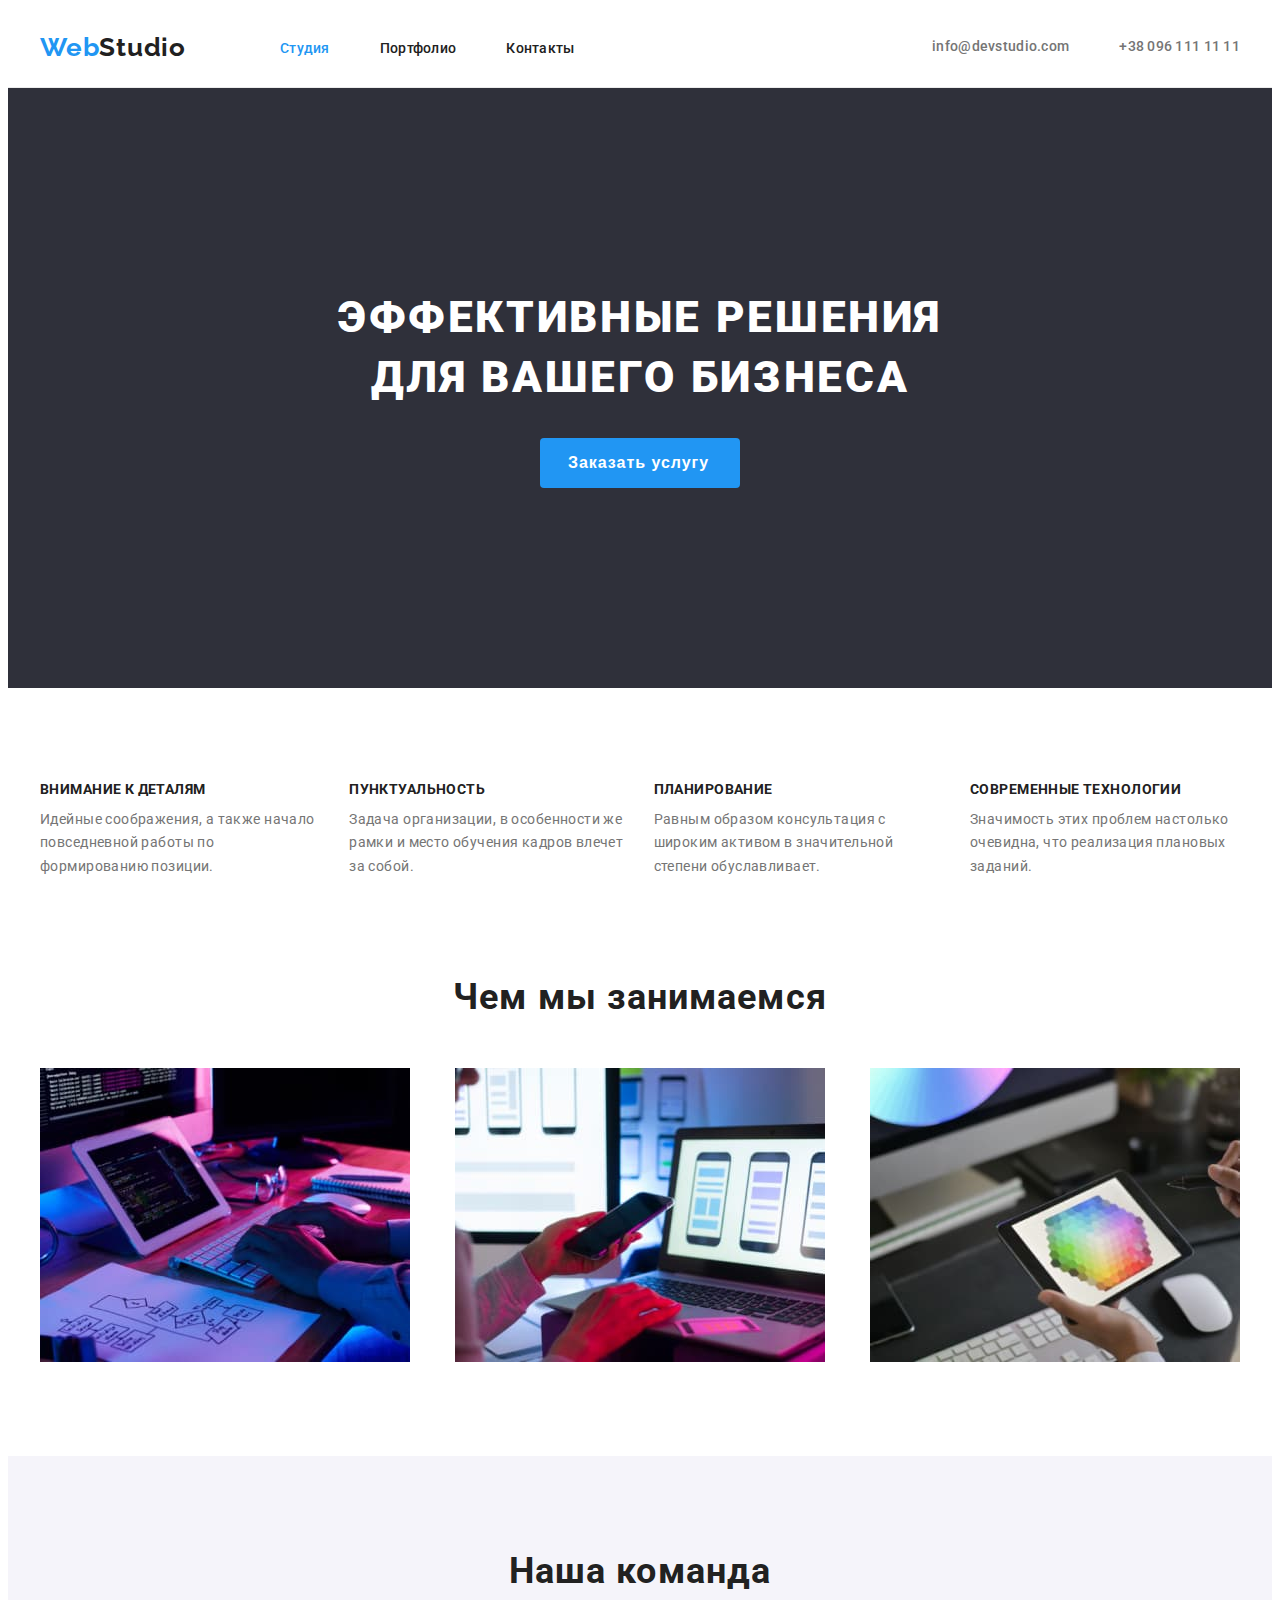
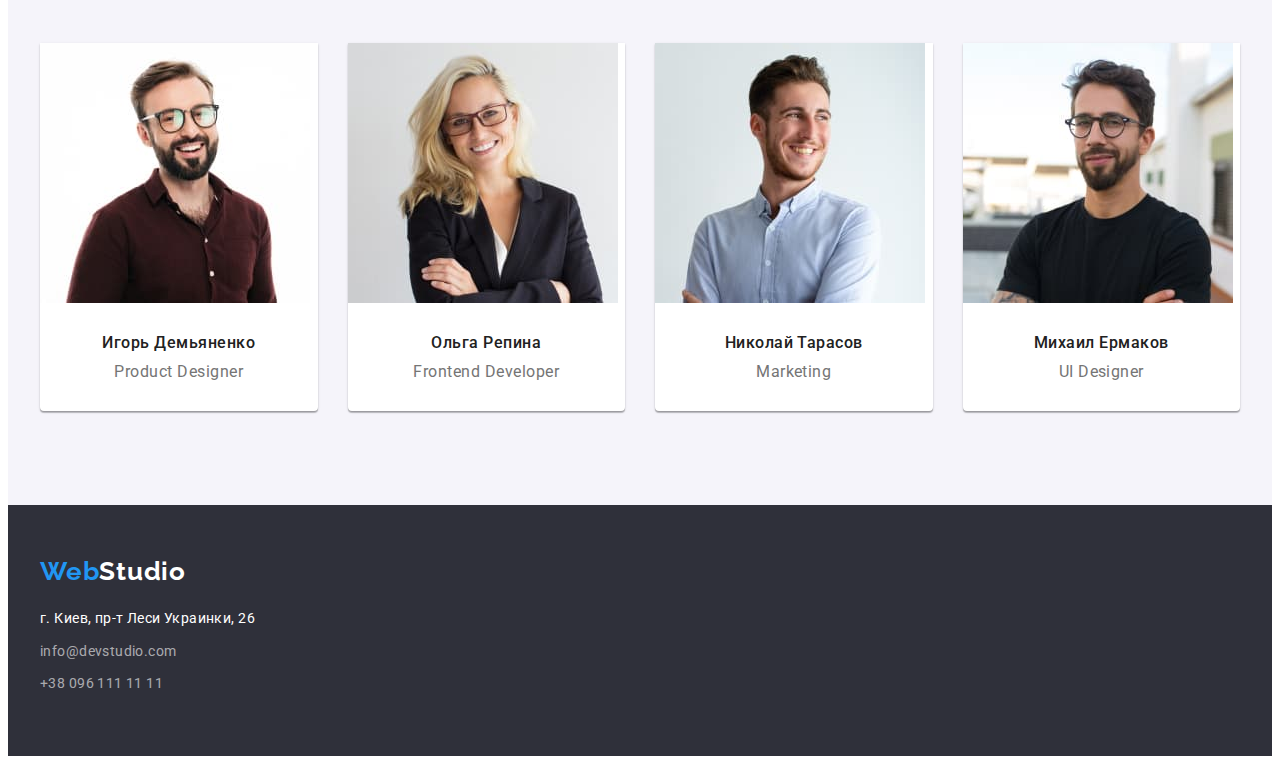
==== index.html @ 8bacdfe0 "Начало ДЗ-4" ====
<!DOCTYPE html>
<html lang="ru">

<head>

    <meta charset="UTF-8">
    <meta http-equiv="X-UA-Compatible" content="IE=edge">
    <meta name="viewport" content="width=device-width, initial-scale=1.0">
    <title>Document</title>
    <link rel="preconnect" href="https://fonts.googleapis.com">
    <link rel="preconnect" href="https://fonts.gstatic.com" crossorigin>
    <link href="https://fonts.googleapis.com/css2?family=Raleway:wght@700&family=Roboto:wght@400;500;700;900&display=swap"
        rel="stylesheet">
        <link rel="stylesheet" href="https://cdnjs.cloudflare.com/ajax/libs/modern-normalize/1.1.0/modern-normalize.min.css"
            integrity="sha512-wpPYUAdjBVSE4KJnH1VR1HeZfpl1ub8YT/NKx4PuQ5NmX2tKuGu6U/JRp5y+Y8XG2tV+wKQpNHVUX03MfMFn9Q=="
            crossorigin="anonymous" referrerpolicy="no-referrer" />
    <link rel="stylesheet" href="./css/styles.css">
</head>

               <!--========= Start Navigation =========-->

<body class="page-main">
    <header class="header">

        <div class="container header-container">

        
        <nav class="header-nav">
            <a class="logo-link link" href="" lang="en"><span class="logo-link-web">Web</span>Studio</a>
            <ul class="nav-list list">
                <li class="nav-list-item">
                    <a class="nav-list-link link current" href="">Студия</a>
                </li>

                <li class="nav-list-item">
                    <a class="nav-list-link link" href="./portfolio.html">Портфолио</a>
                </li>

                <li class="nav-list-item">
                    <a class="nav-list-link link" href="">Контакты</a>
                </li>
            </ul>
        </nav>
        
        <a class="contact-mail link" href="mailto:info@devstudio.com" lang="en">info@devstudio.com</a>
        <a class="contact-phone link" href="tel:+380961111111">+38 096 111 11 11</a>
        
        </div>
        
    </header>
    
    

                <!--========= End Navigation =========-->

                   <!--========= Start Hero =========-->


        <section class="hero section">
            <div class="container hero-container">
            <h1 class="hero-title">Эффективные решения <br> для вашего бизнеса</h1>
            <button class="service-btn" type="button">Заказать услугу</button>
            </div>
        </section>

                    <!--========= End Hero =========-->

                <!--========= Start Activity =========-->

        <section class="activity section">

            <div class="container activity-container">

            <ul class="activity-list list">

                <li class="activity-list-item">
                    <h3 class="activity-title">Внимание к деталям</h3>
                    <p class="activity-text">Идейные соображения, а также начало повседневной работы по формированию позиции.</p>
                </li>

                <li class="activity-list-item">
                    <h3 class="activity-title">Пунктуальность</h3>
                    <p class="activity-text">Задача организации, в особенности же рамки и место обучения кадров влечет за собой.</p>
                </li>

                <li class="activity-list-item">
                    <h3 class="activity-title">Планирование</h3>
                    <p class="activity-text">Равным образом консультация с широким активом в значительной степени обуславливает.</p>
                </li>

                <li class="activity-list-item">
                    <h3 class="activity-title">Современные технологии</h3>
                    <p class="activity-text">Значимость этих проблем настолько очевидна, что реализация плановых заданий.</p>
                </li>

            </ul>
            </div>
        </section>

        <section class="activity-photo">

            <div class="container activity-photo-container">

            <h2 class="activity-photo-title">Чем мы занимаемся</h2>

            <ul class="activity-photo-list list">
                <li class="activity-photo-list-item">
                    <img src="./images/about-img-1.jpg" alt="программист работает над кодом" width="370" height="294">
                </li>

                <li class="activity-photo-list-item">
                    <img src="./images/about-image-2.jpg" alt="дизайнер работает над мобильным приложением" width="370"
                        height="294">
                </li>

                <li class="activity-photo-list-item">
                    <img src="./images/about-img-3.jpg" alt="дизайнер работает с графическим планшетом" width="370"
                        height="294">
                </li>
            </ul>
            </div>
        </section>

                   <!--========= End Activity =========-->

                    <!--========= Start Team =========-->

        <section class="team section">

            <div class="container team-container">
                <h2 class="team-title">Наша команда</h2>
                <ul class="team-list list">
                    <li class="team-list-item">

                        <article class="card">
                            <div class="card-thumb">
                        <img class="team-image" src="./images/team-1.jpg" alt="Член команды" 
                        width="270" height="260">
                            </div>

                            <div class="team-content">
                        <h3 class="team-subtitle">Игорь Демьяненко</h3>
                        <p class="team-text" lang="en">Product Designer</p>
                            </div>
                        </article>
                        
                    </li>
                    <li class="team-list-item">
                        <article class="card">
                            <div class="card-thumb">
                        <img class="team-image" src="./images/team-2.jpg" alt="Член команды"
                         width="270" height="260">
                            </div>
                        
                            <div class="team-content">          
                        <h3 class="team-subtitle">Ольга Репина</h3>
                        <p class="team-text" lang="en">Frontend Developer</p>
                            </div>
                        </article>
                    </li>

                   
                    <li class="team-list-item">
                        <article class="card">
                            <div class="card-thumb">
                        <img class="team-image" src="./images/team-3.jpg" alt="Член команды" 
                        width="270" height="260">
                            </div>

                            <div class="team-content">
                        <h3 class="team-subtitle">Николай Тарасов</h3>
                        <p class="team-text" lang="en">Marketing</p>
                            </div>
                        </article>
                    </li>
                    
                    <li class="team-list-item">
                        <article class="card">
                            <div class="card-thumb">
                        <img class="team-image" src="./images/team-4.jpg" alt="Член команды"
                         width="270" height="260">
                            </div>

                            <div class="team-content">
                        <h3 class="team-subtitle">Михаил Ермаков</h3>
                        <p class="team-text" lang="en">UI Designer</p>
                            </div>
                        </article>
                
                    </li>
                </ul>
                </div>
        </section>

    </main>

                    <!--========= End Team =========-->

                 <!--========= Start Footer =========-->

    <footer class="footer">

        <div class="container">

        <div class="footer-link">
            <a class="logo-link footer-logo link" href="./index.html" lang="en"><span class="logo-link-web">Web</span>Studio</a>
        </div>
        <address class="adress">
            <ul class="footer-list list">
                <li class="footer-list-item">
                
                    <a class="footer-list-link-adress link" href="https://goo.gl/maps/fUv8LRUKZesWuPY2A" target="_blank" rel="noopener noreferrer"> г. Киев,
                        пр-т Леси Украинки, 26</a>
                </li>
                <li class="footer-list-item">
                    <a class="footer-list-link link" href="mailto:info@devstudio.com" lang="en">info@devstudio.com</a>
                </li>
                <li class="footer-list-item">
                    <a class="footer-list-link link" href="tel:+380961111111">+38 096 111 11 11</a>
                </li>
            </ul>

            
        </address>
        </div>
    </footer>

                <!--========= End Footer =========-->

</body>

</html>
---- css/styles.css ----
/* Цвет основного текста #212121 */
/* Цвет вторичного текста #757575 */
/* Белый #FFFFFF */
/* Цвет акцента #2196F3 */
/* Доп цвет кнопки #188CE8 */
/* Цвет контактов в футере rgba(255, 255, 255, 0,6) */

/* Фон верхней линии #FFFFFF */
/* Фон шапки и футера #2F303A */
/* Основной фон #FFFFFF */
/* Вторичный фон светлый #F5F4FA */

:root {
  --card-set-gap: 30px;
  --primary-text-color: #212121;
  --secondary-text-color: #757575;
  --accent-text-color: #2196f3;
  --primary-white-color: #ffffff;
  --primary-bg-color: #ffffff;
  --secondary-bg-color: #f5f4fa;
  --dark-bg-color: #2f303a;
  --primary-font-family: "Roboto", sans-serif;
}

body {
  background-color: var(--primary-white-color);
  color: var(--primary-text-color);
  font-family: var(--primary-font-family);
}
h1,
h2,
h3,
p {
  margin-top: 0;
  margin-bottom: 0;
}

ul,
ol {
  margin-top: 0;
  margin-bottom: 0;
  padding-left: 0;
}

img {
  display: block;
  max-width: 100%;
  height: auto;
}

/* address { 
  font-style: normal;
}*/

.list {
  list-style: none;
}

.link {
  text-decoration: none;
}

.container {
  width: 1200px;
  padding-left: 15px;
  padding-right: 15px;
  margin-left: auto;
  margin-right: auto;
}

.section {
  padding-top: 94px;
  padding-bottom: 94px;
  /* outline: 2px solid red; */
}

/* ========= Start Components========= */
.contact-mail,
.contact-phone {
  font-weight: 500;
  font-size: 14px;
  line-height: 1.14;
  letter-spacing: 0.02em;
  color: var(--secondary-text-color);
}

/* ========= End Components ========= */

/* ========= Start Navigation ========= */

.header {
  padding-top: 24px;
  padding-bottom: 24px;
  border-bottom: 1px solid #ececec;
}
.header-container {
  display: flex;
  align-items: center;
  justify-content: space-between;
}

.header-nav {
  display: flex;
  align-items: center;
}

.nav-list {
  display: flex;
  align-items: center;
}

.logo-link-web {
  color: var(--accent-text-color);
}

.logo-link {
  margin-right: 94px;

  font-family: Raleway, sans-serif;
  font-weight: 700;
  font-size: 26px;
  line-height: 1.19;
  letter-spacing: 0.03em;
  color: var(--primary-text-color);
}

.nav-list-item:not(:last-child) {
  margin-right: 50px;
}

.nav-list-link {
  color: inherit;
  font-weight: 500;
  font-size: 14px;
  line-height: 1.14;
  letter-spacing: 0.02em;
  cursor: pointer;
}

.nav-list-link:hover,
.nav-list-link:focus {
  color: var(--accent-text-color);
}

.current {
  color: var(--accent-text-color);
}

.contact-mail:hover,
.contact-mail:focus {
  color: var(--accent-text-color);
}

.contact-phone:hover,
.contact-phone:focus {
  color: var(--accent-text-color);
}

.contact-mail {
  margin-left: auto;
  margin-right: 50px;
}

/* ========= End Navigation ========= */

/* ========= Start Hero ========= */

.hero {
  padding-top: 200px;
  padding-bottom: 200px;
}

.service-btn {
  /* display: block; */
  margin: auto;
  margin-top: 30px;
  padding: 10px 28px;

  background-color: var(--accent-text-color);
  color: var(--primary-white-color);

  min-width: 200px;
  height: 50px;
  border: none;
  border-radius: 4px;

  font-weight: 700;
  font-size: 16px;
  line-height: 1.87;

  display: flex;
  align-items: center;
  text-align: center;
  letter-spacing: 0.06em;
}

.service-btn:hover,
.service-btn:focus {
  background-color: #188ce8;
}

.hero {
  background: var(--dark-bg-color);
}

.hero-title {
  color: var(--primary-white-color);
  font-weight: 900;
  font-size: 44px;
  line-height: 1.36;
  text-align: center;
  letter-spacing: 0.06em;
  text-transform: uppercase;
}

/* ========= End Hero ========= */

/* ========= Start Activity ========= */

.activity-list {
  display: flex;
}

.activity-list-item {
  flex-basis: calc(100%-120px) / 4;
}

.activity-list-item:not(:last-child) {
  margin-right: 30px;
}

.activity-title {
  margin-bottom: 10px;
  font-weight: 700;
  font-size: 14px;
  line-height: 1.14;
  letter-spacing: 0.03em;
  text-transform: uppercase;
  color: var(--primary-text-color);
}

.activity-text {
  min-width: 270px;
  margin-bottom: 3px;
  font-weight: 400;
  font-size: 14px;
  line-height: 1.71;
  letter-spacing: 0.03em;
  color: var(--secondary-text-color);
}

.activity-photo {
  padding-bottom: 94px;
}

.activity-photo-title,
.team-title {
  margin-bottom: 50px;
  font-weight: 700;
  font-size: 36px;
  line-height: 1.17;
  text-align: center;
  letter-spacing: 0.03em;
  color: var(--primary-text-color);
}

.activity-photo-list {
  display: flex;
  justify-content: space-between;
}

.activity-photo-list-item {
  flex-basis: calc(100%-90px) / 3;
}

/* ========= End Activity ========= */

/* ========= Start Team ========= */

.team {
  background-color: var(--secondary-bg-color);
}

.team-list {
  display: flex;
  flex-wrap: wrap;
  margin-left: calc(-1 * var(--card-set-gap));
  margin-top: calc(-1 * var(--card-set-gap));
}

.team-subtitle {
  text-align: center;
}
.team-text {
  text-align: center;
}

.team-list-item {
  flex-basis: calc(100% / 4 - var(--card-set-gap));
  margin-left: var(--card-set-gap);
  margin-top: var(--card-set-gap);
  background: #ffffff;
  /* material shadow v1 */

  box-shadow: 0px 1px 3px rgba(0, 0, 0, 0.12), 0px 1px 1px rgba(0, 0, 0, 0.14),
    0px 2px 1px rgba(0, 0, 0, 0.2);
  border-radius: 0px 0px 4px 4px;
}

.team-content {
  padding-top: 30px;
  padding-bottom: 30px;
}

.team-subtitle {
  margin-bottom: 10px;
  font-weight: 500;
  font-size: 16px;
  line-height: 1.19;
  letter-spacing: 0.03em;
  color: var(--primary-text-color);
}

.team-text {
  font-weight: 400;
  font-size: 16px;
  line-height: 1.19;
  letter-spacing: 0.03em;
  color: var(--secondary-text-color);
}

/* ========= End Team ========= */

/* ========= Start Footer ========= */

.footer {
  padding-top: 51px;
  padding-bottom: 51px;
  background: var(--dark-bg-color);
}
.footer .logo-link {
  color: var(--primary-white-color);
}

.footer-link {
  margin-bottom: 20px;
}
.footer-logo {
  margin-right: 0;
}

.footer-list-item {
  margin-bottom: 9px;
}
.footer-list-link-adress {
  font-style: normal;
  font-weight: 400;
  font-size: 14px;
  line-height: 1.71;
  letter-spacing: 0.03em;
  color: var(--primary-white-color);
}
.footer-list-link-adress:hover,
.footer-list-link-adress:focus {
  color: #2196f3;
}
.footer-list-link {
  font-style: normal;
  font-weight: 400;
  font-size: 14px;
  line-height: 1.71;
  letter-spacing: 0.03em;
  color: rgba(255, 255, 255, 0.6);
}
.footer-list-link:hover,
.footer-list-link:focus {
  color: var(--accent-text-color);
}

/* ========= End Footer ========= */

/* ========= Start Portfolio ========= */

.btn-list {
  display: flex;
  justify-content: center;
  margin-bottom: 48px;
}

.btn-list-item:not(:last-child) {
  margin-right: 8px;
}

.btn {
  height: 38px;
  border-radius: 4px;
  border: none;
  padding: 6px 22px;

  color: var(--primary-text-color);
  background-color: var(--secondary-bg-color);
  font-family: inherit;
  font-weight: 500;
  font-size: 16px;
  line-height: 1.62;
  text-align: center;
  letter-spacing: 0.03em;

  cursor: pointer;
}

.portfolio-list {
  display: flex;
  flex-wrap: wrap;
  margin-left: calc(-1 * var(--card-set-gap));
  margin-top: calc(-1 * var(--card-set-gap));
}

.portfolio-list-item {
  flex-basis: calc(100% / 3 - var(--card-set-gap));
  margin-left: var(--card-set-gap);
  margin-top: var(--card-set-gap);
}

.card-content {
  padding: 20px 24px;
  border-left: 1px solid #eeeeee;
  border-right: 1px solid #eeeeee;
  border-bottom: 1px solid #eeeeee;
}

.portfolio-list-title {
  margin-bottom: 4px;
  font-weight: 700;
  font-size: 18px;
  line-height: 2;
  letter-spacing: 0.06em;
  color: var(--primary-text-color);
}
.portfolio-list-text {
  font-weight: 400;
  font-size: 16px;
  line-height: 1.87;
  letter-spacing: 0.03em;
  color: var(--secondary-text-color);
}
.btn:hover,
.btn:focus {
  color: var(--primary-white-color);
  background-color: var(--accent-text-color);
}

/* ========= End Portfolio ========= */
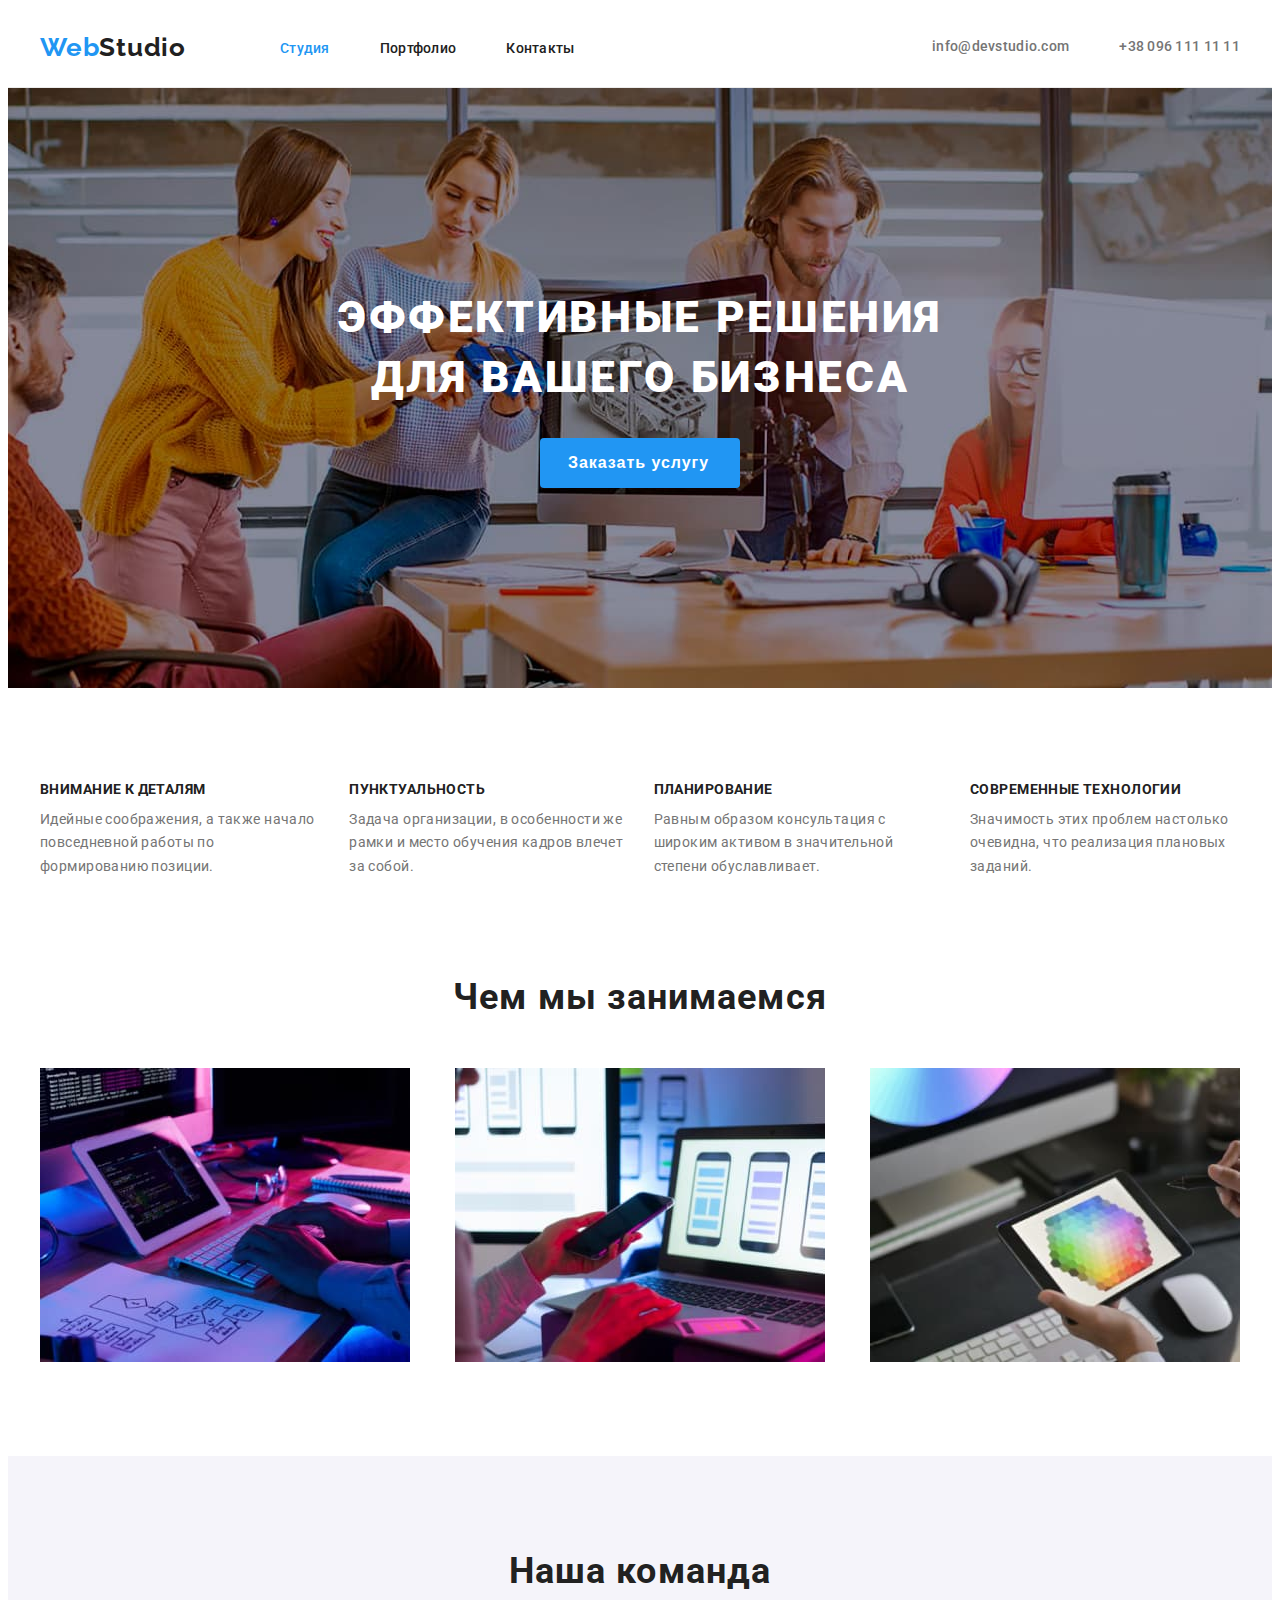
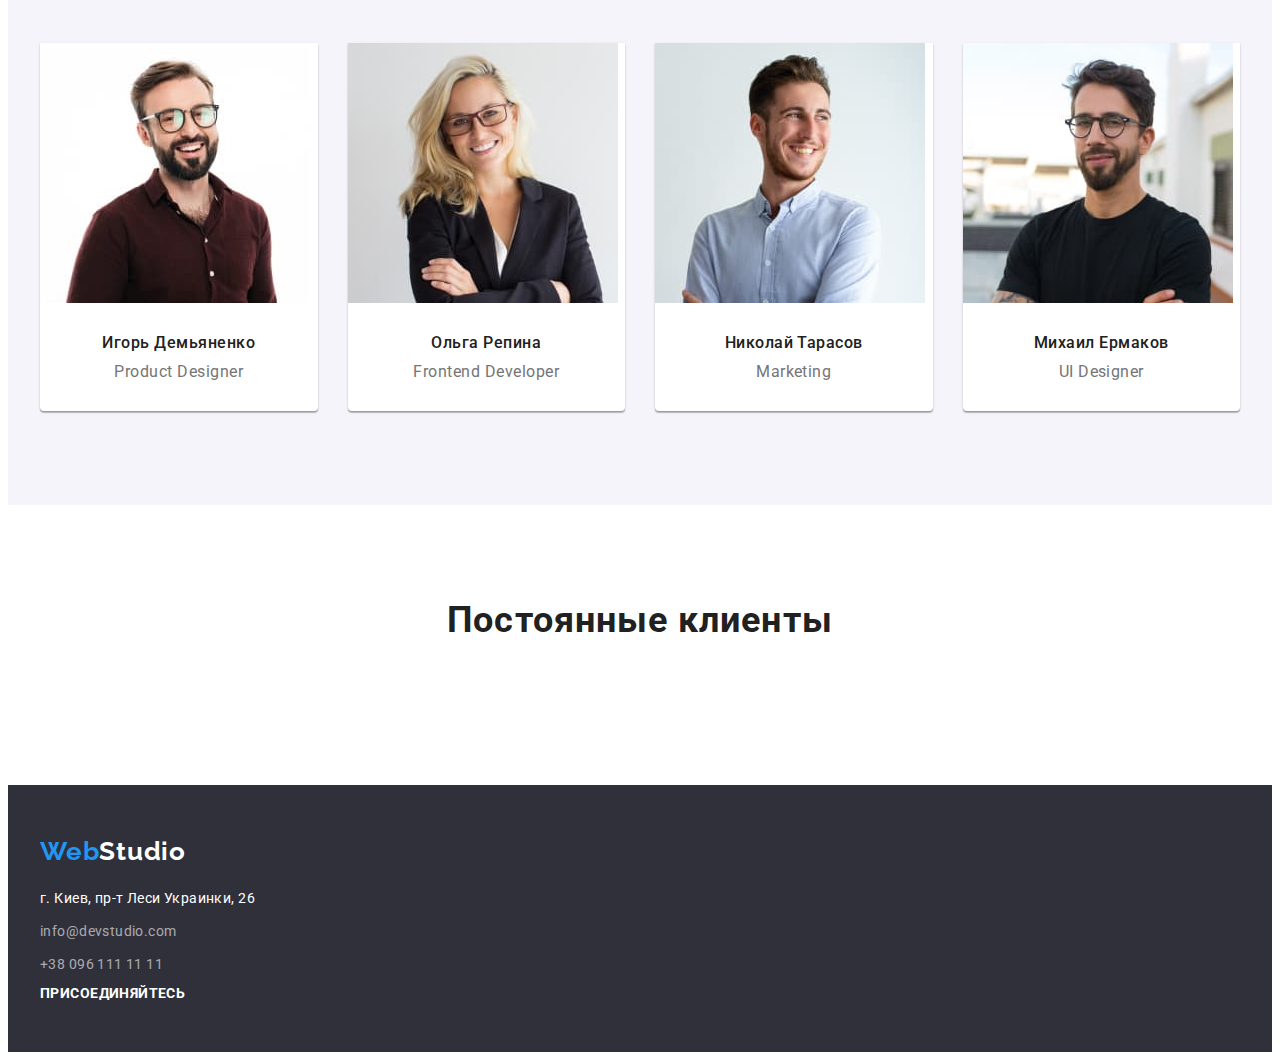
==== commit 496681eb: "start ДЗ4" ====
--- a/index.html
+++ b/index.html
@@ -196,11 +196,34 @@
 
                     <!--========= End Team =========-->
 
+                <!--========= Start Clients =========-->
+
+         <section class="clients section">
+             <div class="container clients-container">
+                 <h2 class="clients-title">Постоянные клиенты</h2>
+                 <ul class="clients-list list">
+                     <li></li>
+                     <li></li>
+                     <li></li>
+                     <li></li>
+                     <li></li>
+                     <li></li>
+                 </ul>
+
+             </div>
+
+
+         </section>   
+
+                 <!--========= End Clients =========-->
+
                  <!--========= Start Footer =========-->
 
     <footer class="footer">
 
         <div class="container">
+
+            
 
         <div class="footer-link">
             <a class="logo-link footer-logo link" href="./index.html" lang="en"><span class="logo-link-web">Web</span>Studio</a>
@@ -222,6 +245,29 @@
 
             
         </address>
+
+            <div class="social-container">
+                <h3 class="social-title">Присоединяйтесь</h3>
+                <ul class="social-list list">
+
+                    <li class="social-list-item">
+                        <a href="" class="social-list-item-link social-list-item-link-instagram"></a>
+                    </li>
+
+                    <li class="social-list-item">
+                        <a href="" class="social-list-item-link social-list-item-link-twitter"></a>
+                    </li>
+
+                    <li class="social-list-item">
+                        <a href="" class="social-list-item-link social-list-item-link-facebook"></a>
+                    </li>
+
+                    <li class="social-list-item">
+                        <a href="" class="social-list-item-link social-list-item-link-linkedin"></a>
+                    </li>
+                    
+                </ul>
+            </div>
         </div>
     </footer>
 
--- a/css/styles.css
+++ b/css/styles.css
@@ -168,6 +168,12 @@
 .hero {
   padding-top: 200px;
   padding-bottom: 200px;
+  background: var(--dark-bg-color);
+
+  background-image: url(../images/hero.jpg);
+  background-size: auto auto;
+  background-repeat: no-repeat;
+  background-position: 50% 50%;
 }
 
 .service-btn {
@@ -199,10 +205,6 @@
   background-color: #188ce8;
 }
 
-.hero {
-  background: var(--dark-bg-color);
-}
-
 .hero-title {
   color: var(--primary-white-color);
   font-weight: 900;
@@ -254,7 +256,8 @@
 }
 
 .activity-photo-title,
-.team-title {
+.team-title,
+.clients-title {
   margin-bottom: 50px;
   font-weight: 700;
   font-size: 36px;
@@ -377,6 +380,16 @@
   color: var(--accent-text-color);
 }
 
+.social-title {
+  font-weight: 700;
+  font-size: 14px;
+  line-height: 1.14;
+  letter-spacing: 0.03em;
+  text-transform: uppercase;
+
+  color: var(--primary-white-color);
+}
+
 /* ========= End Footer ========= */
 
 /* ========= Start Portfolio ========= */
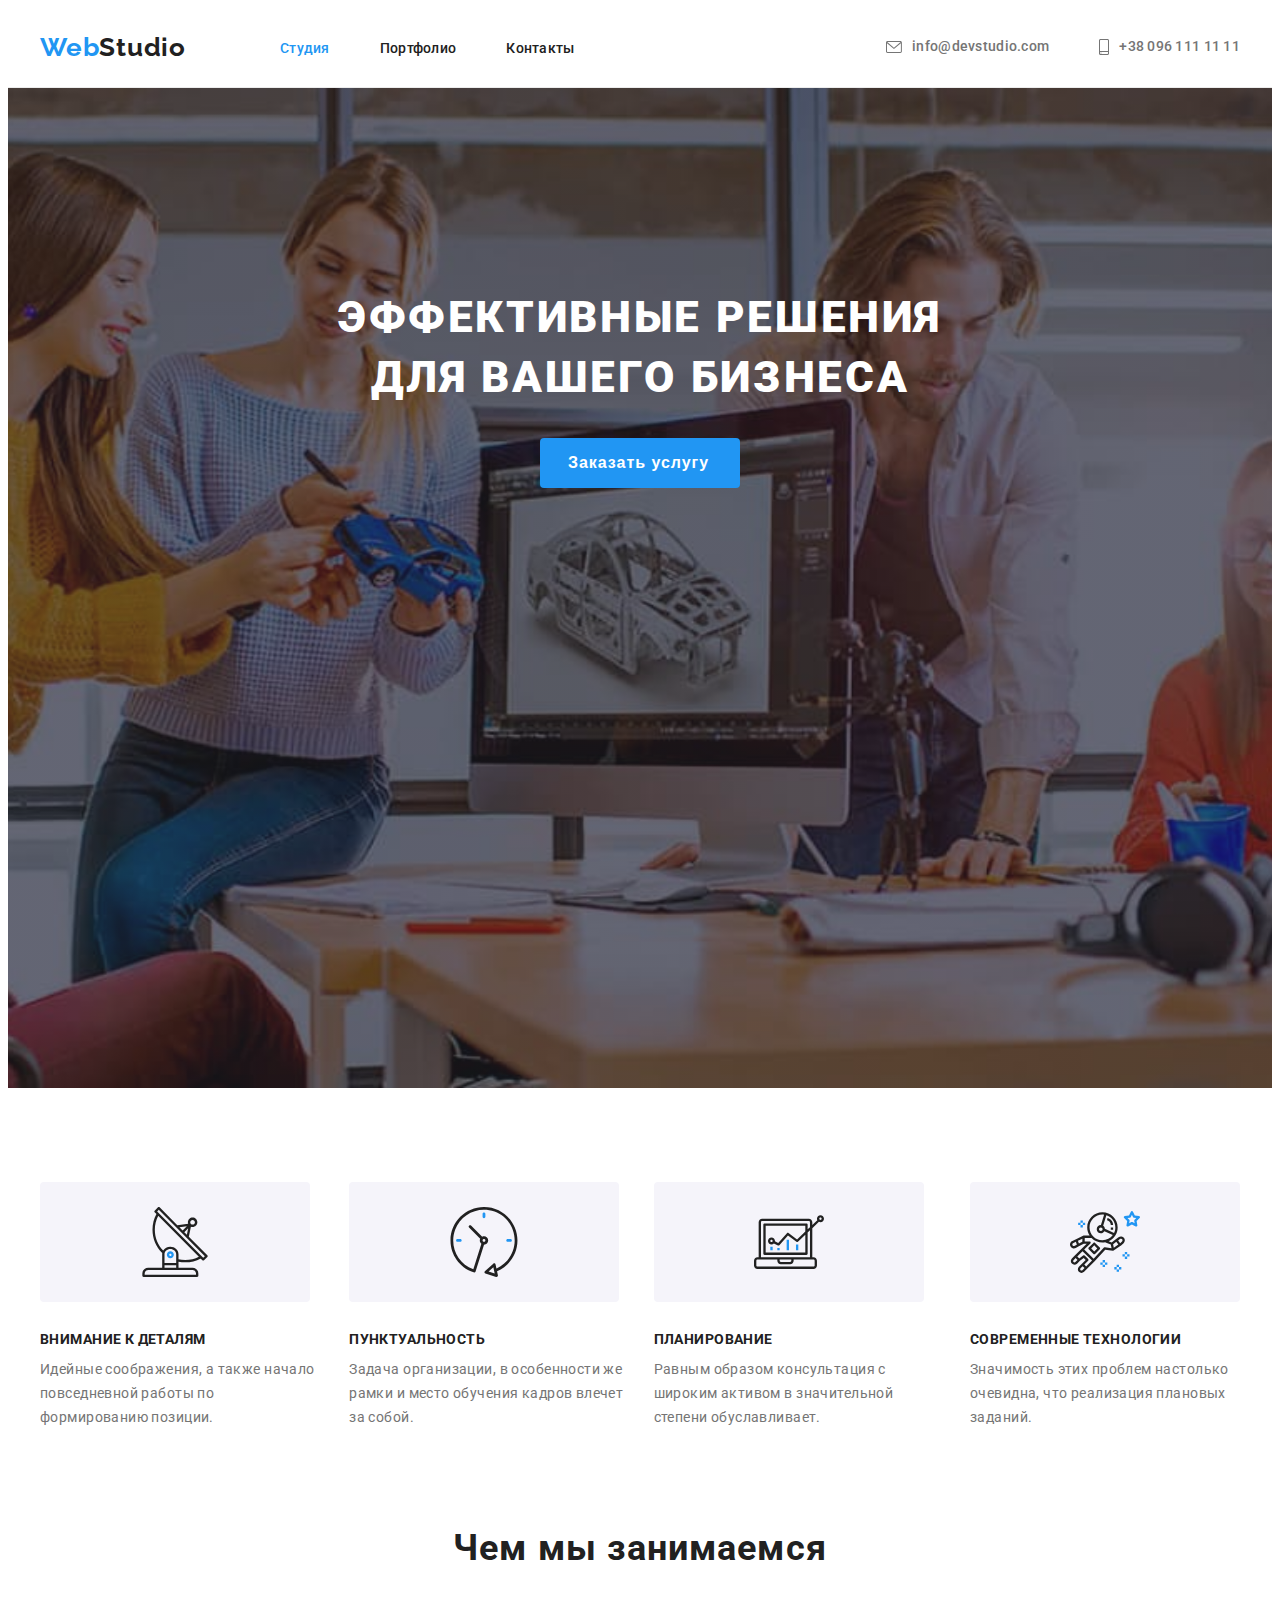
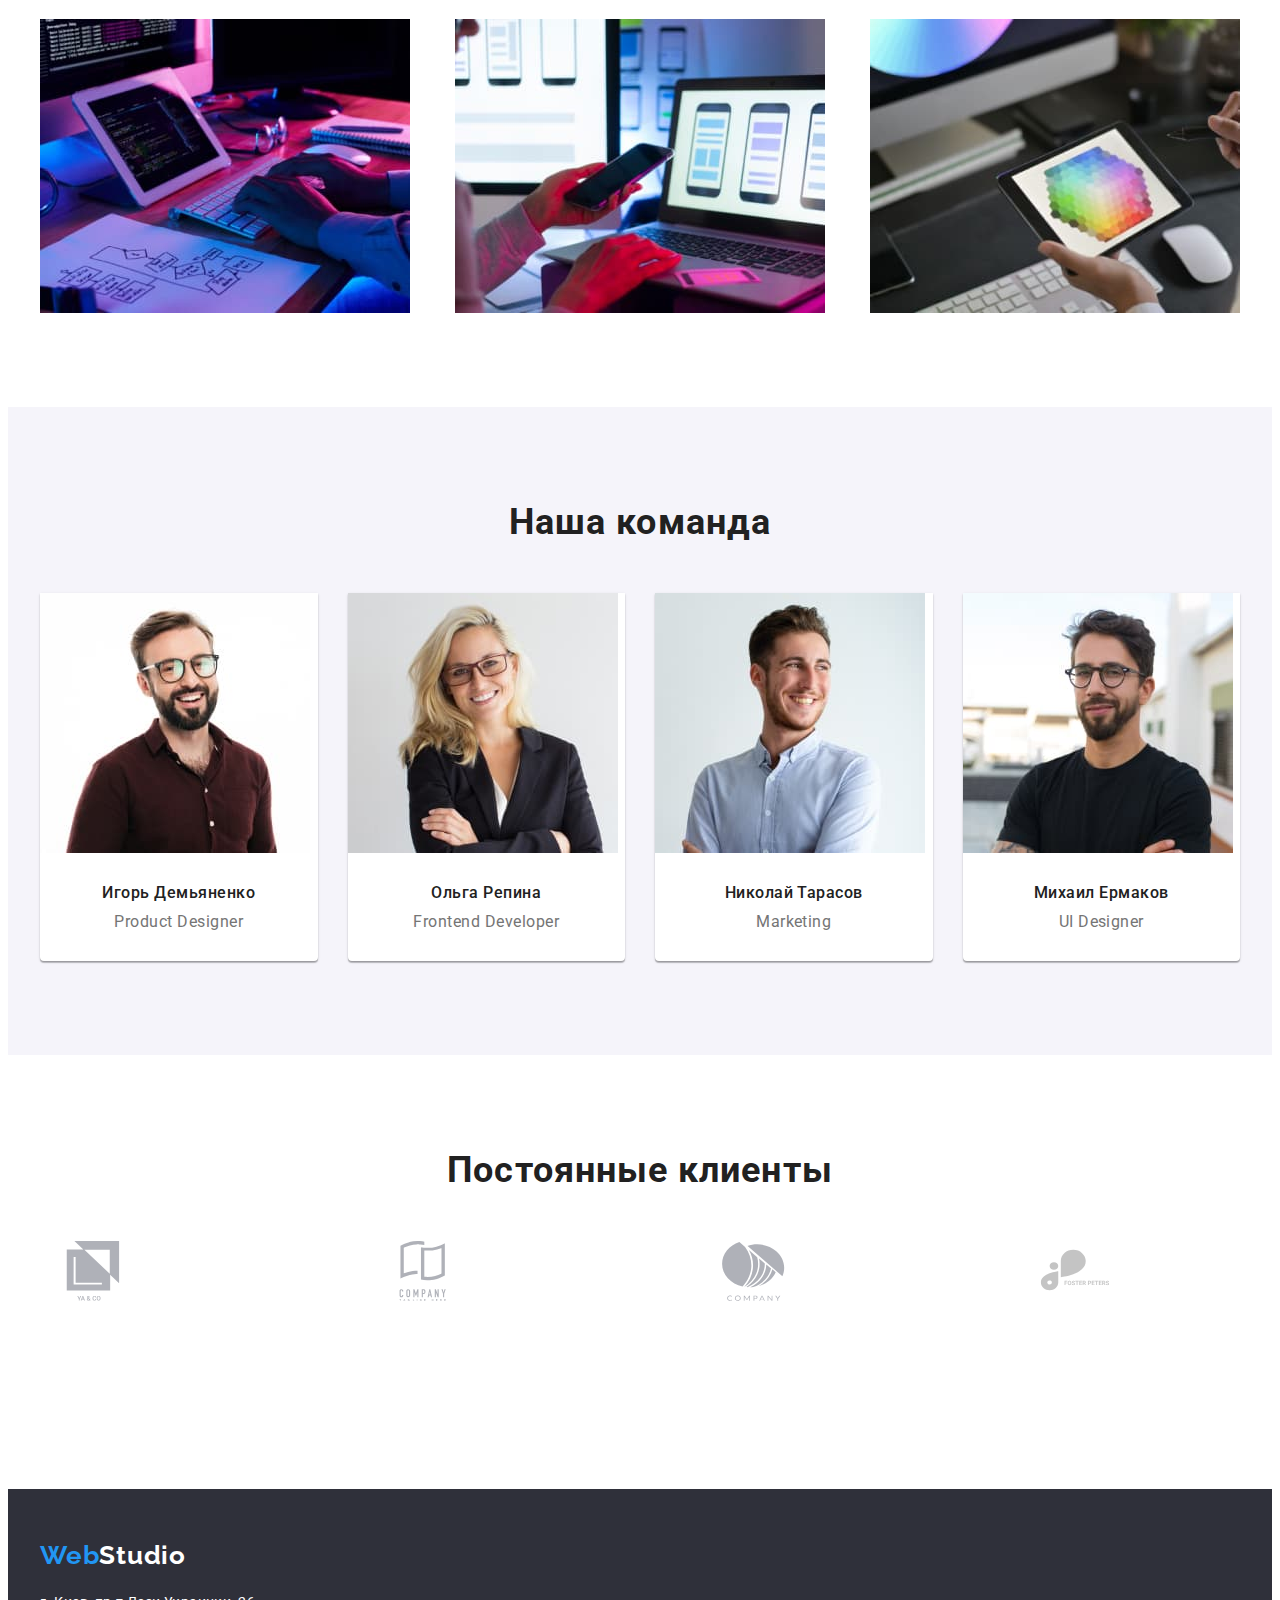
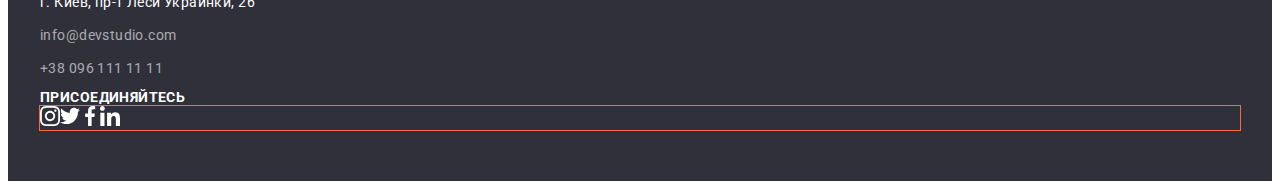
==== commit 6477f074: "Сделано до Activity" ====
--- a/index.html
+++ b/index.html
@@ -42,8 +42,14 @@
             </ul>
         </nav>
         
-        <a class="contact-mail link" href="mailto:info@devstudio.com" lang="en">info@devstudio.com</a>
-        <a class="contact-phone link" href="tel:+380961111111">+38 096 111 11 11</a>
+        <a class="contact-mail link" href="mailto:info@devstudio.com" lang="en">
+            <svg class="contact-mail-icon" width="16px" height="12px">
+                <use href="./images/sprite.svg#icon-envelope"></use>
+            </svg>info@devstudio.com</a>
+        <a class="contact-phone link" href="tel:+380961111111">
+            <svg class="contact-phone-icon" width="10px" height="16px">
+                <use href="./images/sprite.svg#icon-smartphone"></use>
+            </svg>+38 096 111 11 11</a>
         
         </div>
         
@@ -74,21 +80,45 @@
             <ul class="activity-list list">
 
                 <li class="activity-list-item">
+                    <div class="activity-icon">
+                        <svg class="activity-icon-img">
+                            <use href="./images/sprite.svg#icon-antenna"></use>
+                        </svg>
+                    
+                    </div>
                     <h3 class="activity-title">Внимание к деталям</h3>
                     <p class="activity-text">Идейные соображения, а также начало повседневной работы по формированию позиции.</p>
                 </li>
 
                 <li class="activity-list-item">
+                    <div class="activity-icon">
+                        <svg class="activity-icon-img">
+                            <use href="./images/sprite.svg#icon-clock"></use>
+                        </svg>
+                    
+                    </div>
                     <h3 class="activity-title">Пунктуальность</h3>
                     <p class="activity-text">Задача организации, в особенности же рамки и место обучения кадров влечет за собой.</p>
                 </li>
 
                 <li class="activity-list-item">
+                    <div class="activity-icon">
+                        <svg class="activity-icon-img">
+                            <use href="./images/sprite.svg#icon-diagram"></use>
+                        </svg>
+                    
+                    </div>
                     <h3 class="activity-title">Планирование</h3>
                     <p class="activity-text">Равным образом консультация с широким активом в значительной степени обуславливает.</p>
                 </li>
 
                 <li class="activity-list-item">
+                    <div class="activity-icon">
+                        <svg class="activity-icon-img">
+                            <use href="./images/sprite.svg#icon-astronaut"></use>
+                        </svg>
+                    
+                    </div>
                     <h3 class="activity-title">Современные технологии</h3>
                     <p class="activity-text">Значимость этих проблем настолько очевидна, что реализация плановых заданий.</p>
                 </li>
@@ -105,7 +135,8 @@
 
             <ul class="activity-photo-list list">
                 <li class="activity-photo-list-item">
-                    <img src="./images/about-img-1.jpg" alt="программист работает над кодом" width="370" height="294">
+                    <img src="./images/about-img-1.jpg" alt="программист работает над кодом" width="370"
+                     height="294">
                 </li>
 
                 <li class="activity-photo-list-item">
@@ -201,13 +232,55 @@
          <section class="clients section">
              <div class="container clients-container">
                  <h2 class="clients-title">Постоянные клиенты</h2>
+
                  <ul class="clients-list list">
-                     <li></li>
-                     <li></li>
-                     <li></li>
-                     <li></li>
-                     <li></li>
-                     <li></li>
+                     <li class="clients-list-item">
+                         <div class="clients-icon">
+                             <svg class="clients-icon-img">
+                                 <use href="./images/sprite.svg#icon-client1" width="106px" height="60px"></use>
+                             </svg>
+                         </div>
+                     </li>
+
+                     <li class="clients-list-item">
+                        <div class="clients-icon">
+                            <svg class="clients-icon-img">
+                                <use href="./images/sprite.svg#icon-client2" width="106px" height="60px"></use>
+                            </svg>
+                        </div>
+                     </li>
+
+                     <li class="clients-list-item">
+                        <div class="clients-icon">
+                            <svg class="clients-icon-img">
+                                <use href="./images/sprite.svg#icon-client3" width="106px" height="60px"></use>
+                            </svg>
+                        </div>
+                     </li>
+
+                     <li class="clients-list-item">
+                         <div class="clients-icon">
+                             <svg class="clients-icon-img">
+                                 <use href="./images/sprite.svg#icon-client4" width="106px" height="60px"></use>
+                             </svg>
+                         </div>
+                    </li>
+
+                     <li class="clients-list-item">
+                        <div class="clients-icon">
+                            <svg class="clients-icon-img">
+                                <use href="./images/sprite.svg#icon-client5" width="106px" height="60px"></use>
+                            </svg>
+                        </div>
+                     </li>
+
+                     <li class="clients-list-item">
+                        <div class="clients-icon">
+                            <svg class="clients-icon-img">
+                                <use href="./images/sprite.svg#icon-client6" width="106px" height="60px"></use>
+                            </svg>
+                        </div>
+                     </li>
                  </ul>
 
              </div>
@@ -251,19 +324,35 @@
                 <ul class="social-list list">
 
                     <li class="social-list-item">
-                        <a href="" class="social-list-item-link social-list-item-link-instagram"></a>
+                        <a href="" class="social-list-item-link social-list-item-link-instagram">
+                            <svg class="social-list-icon">
+                               <use href="./images/sprite.svg#icon-instagram"></use> 
+                            </svg>
+                        </a>
                     </li>
 
                     <li class="social-list-item">
-                        <a href="" class="social-list-item-link social-list-item-link-twitter"></a>
+                        <a href="" class="social-list-item-link social-list-item-link-twitter">
+                            <svg class="social-list-icon">
+                                <use href="./images/sprite.svg#icon-twitter"></use>
+                            </svg>
+                        </a>
                     </li>
 
                     <li class="social-list-item">
-                        <a href="" class="social-list-item-link social-list-item-link-facebook"></a>
+                        <a href="" class="social-list-item-link social-list-item-link-facebook">
+                            <svg class="social-list-icon">
+                                <use href="./images/sprite.svg#icon-facebook"></use>
+                            </svg>
+                        </a>
                     </li>
 
                     <li class="social-list-item">
-                        <a href="" class="social-list-item-link social-list-item-link-linkedin"></a>
+                        <a href="" class="social-list-item-link social-list-item-link-linkedin">
+                            <svg class="social-list-icon">
+                                <use href="./images/sprite.svg#icon-linkedin"></use>
+                            </svg>
+                        </a>
                     </li>
                     
                 </ul>
--- a/css/styles.css
+++ b/css/styles.css
@@ -48,10 +48,6 @@
   height: auto;
 }
 
-/* address { 
-  font-style: normal;
-}*/
-
 .list {
   list-style: none;
 }
@@ -71,17 +67,24 @@
 .section {
   padding-top: 94px;
   padding-bottom: 94px;
-  /* outline: 2px solid red; */
 }
 
 /* ========= Start Components========= */
 .contact-mail,
 .contact-phone {
+  display: flex;
+  align-items: center;
   font-weight: 500;
   font-size: 14px;
   line-height: 1.14;
   letter-spacing: 0.02em;
   color: var(--secondary-text-color);
+}
+
+.contact-mail-icon,
+.contact-phone-icon {
+  margin-right: 10px;
+  fill: currentColor;
 }
 
 /* ========= End Components ========= */
@@ -166,14 +169,22 @@
 /* ========= Start Hero ========= */
 
 .hero {
+  max-width: 1600px;
+  min-height: 600px;
   padding-top: 200px;
   padding-bottom: 200px;
+  margin-left: auto;
+  margin-right: auto;
   background: var(--dark-bg-color);
-
-  background-image: url(../images/hero.jpg);
-  background-size: auto auto;
+  background-image: linear-gradient(
+      to right,
+      rgba(47, 48, 58, 0.4),
+      rgba(47, 48, 58, 0.4)
+    ),
+    url(../images/hero.jpg);
+  background-size: cover;
+  background-position: center;
   background-repeat: no-repeat;
-  background-position: 50% 50%;
 }
 
 .service-btn {
@@ -276,6 +287,21 @@
   flex-basis: calc(100%-90px) / 3;
 }
 
+.activity-icon {
+  display: flex;
+  justify-content: center;
+  align-items: center;
+  margin-bottom: 30px;
+  width: 270px;
+  height: 120px;
+  background: #f5f4fa;
+  border-radius: 4px;
+}
+.activity-icon-img {
+  width: 70px;
+  height: 70px;
+}
+
 /* ========= End Activity ========= */
 
 /* ========= Start Team ========= */
@@ -334,6 +360,22 @@
 
 /* ========= End Team ========= */
 
+/* ========= Start Clients ========= */
+
+.clients-list {
+  display: flex;
+}
+
+.clients-list-item {
+  flex-basis: calc(100%-180px) / 6;
+}
+
+.clients-list-item:not(:last-child) {
+  margin-right: 30px;
+}
+
+/* ========= End Clients ========= */
+
 /* ========= Start Footer ========= */
 
 .footer {
@@ -388,6 +430,27 @@
   text-transform: uppercase;
 
   color: var(--primary-white-color);
+}
+
+.social-list {
+  display: flex;
+  padding: 0;
+  margin: 0;
+  outline: 1px solid tomato;
+}
+/* .social-list-item { 
+  background-repeat: no-repeat;
+  background-position: center;
+  display: flex;
+  width: 44px;
+  height: 44px;
+  border-radius: 50%;
+  background-color: rgba(255, 255, 255, 0.1);
+}*/
+
+.social-list-icon {
+  width: 20px;
+  height: 20px;
 }
 
 /* ========= End Footer ========= */
@@ -435,6 +498,11 @@
   margin-top: var(--card-set-gap);
 }
 
+.portfolio-list-item:hover {
+  box-shadow: 0px 1px 1px rgba(0, 0, 0, 0.12), 0px 4px 4px rgba(0, 0, 0, 0.06),
+    1px 4px 6px rgba(0, 0, 0, 0.16);
+}
+
 .card-content {
   padding: 20px 24px;
   border-left: 1px solid #eeeeee;
@@ -461,6 +529,9 @@
 .btn:focus {
   color: var(--primary-white-color);
   background-color: var(--accent-text-color);
+  box-shadow: 0px 3px 1px rgba(0, 0, 0, 0.1), 0px 1px 2px rgba(0, 0, 0, 0.08),
+    0px 2px 2px rgba(0, 0, 0, 0.12);
+  border-radius: 4px;
 }
 
 /* ========= End Portfolio ========= */
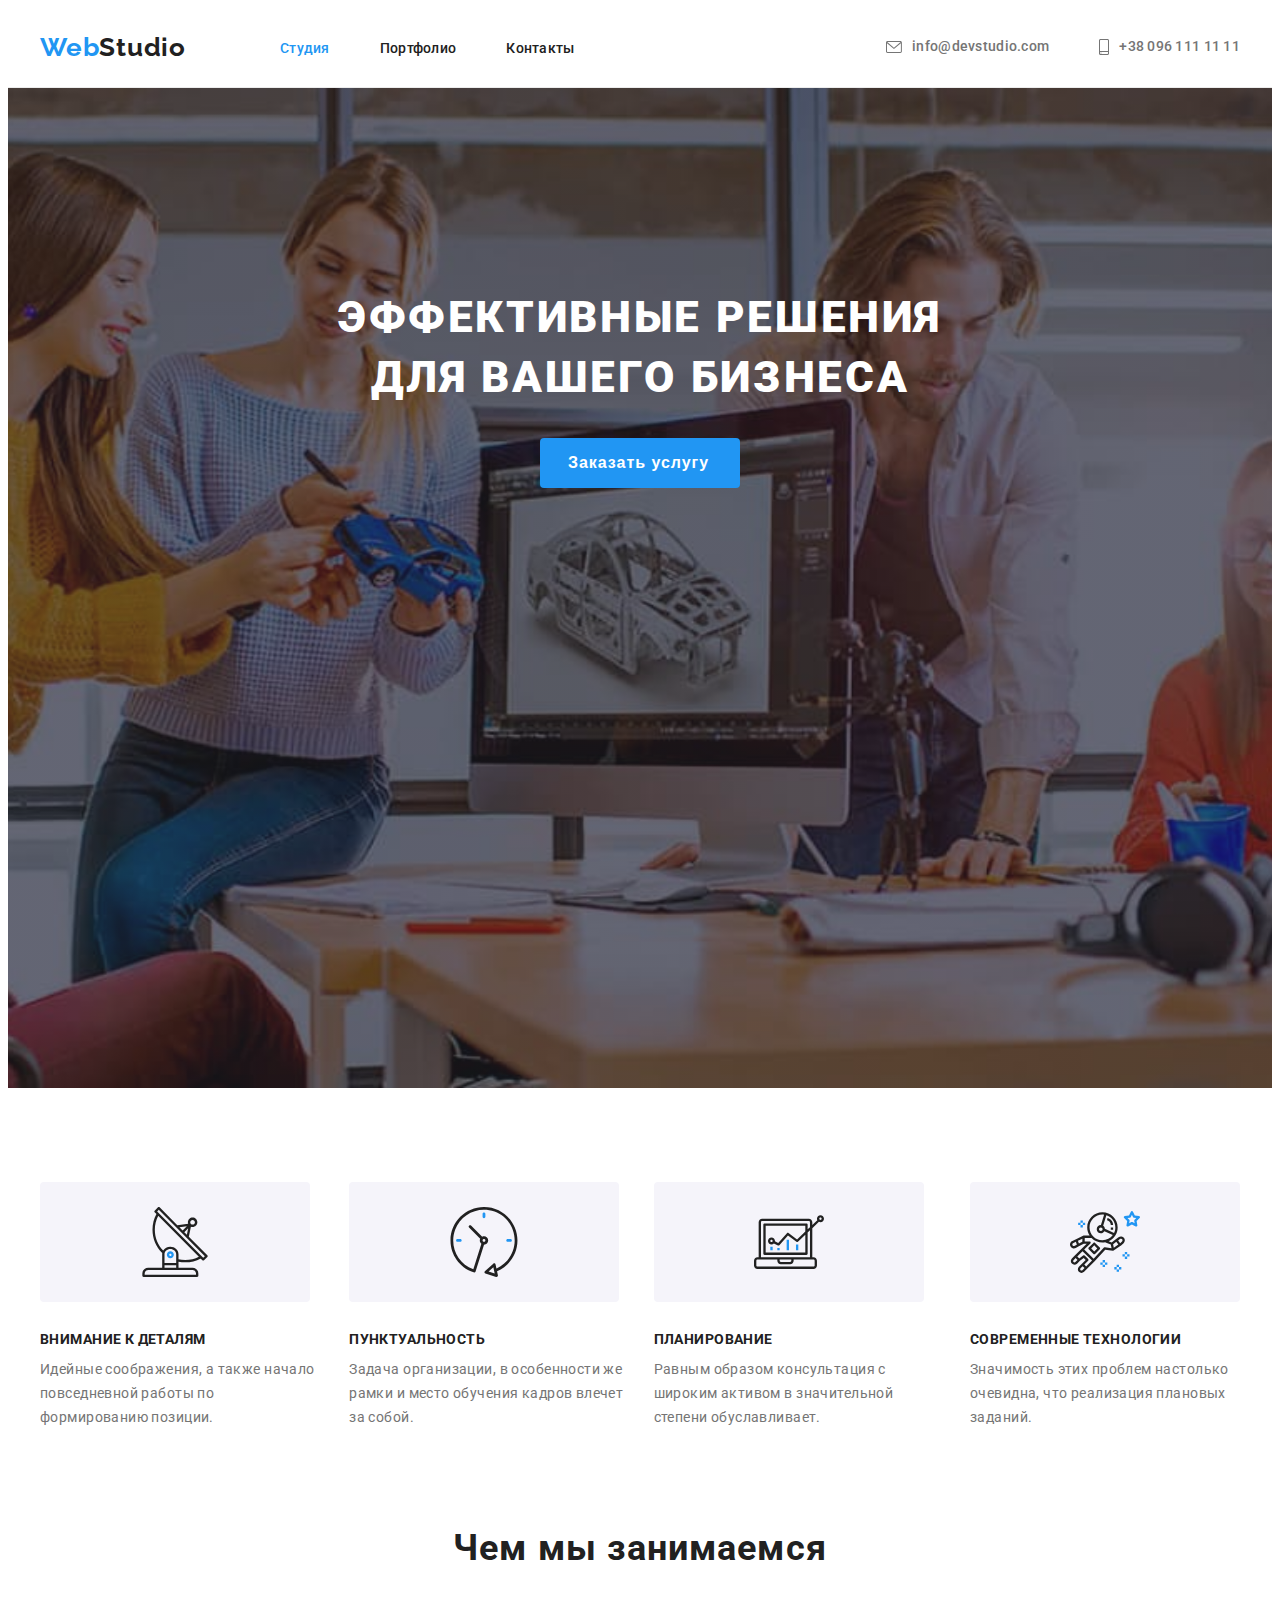
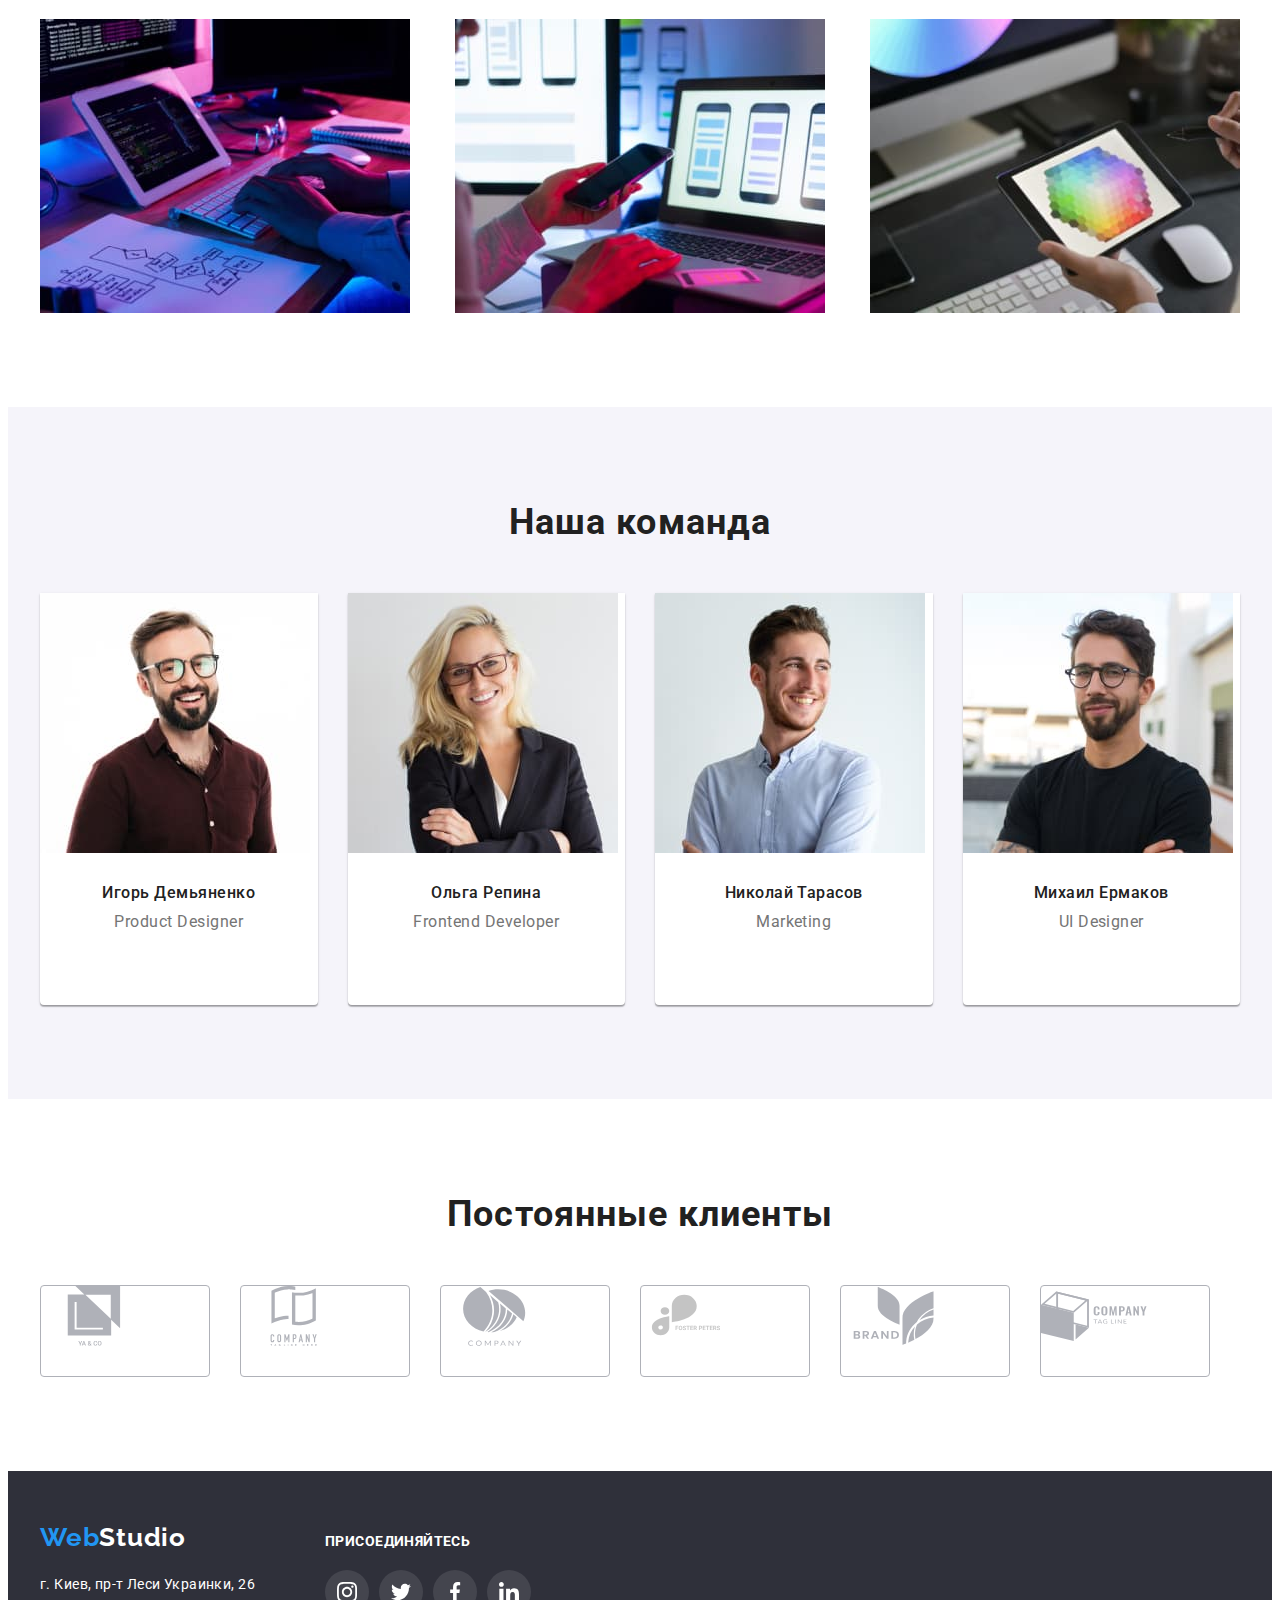
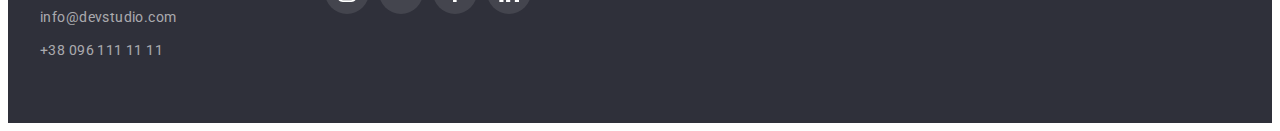
==== commit f8a13c7e: "Добавлены иконки в футер" ====
--- a/index.html
+++ b/index.html
@@ -172,6 +172,45 @@
                             <div class="team-content">
                         <h3 class="team-subtitle">Игорь Демьяненко</h3>
                         <p class="team-text" lang="en">Product Designer</p>
+
+                        <div class="social-container">
+                            
+                            <ul class="social-list list">
+                        
+                                <li class="team-social-list-item">
+                                    <a href="" class="social-list-item-link social-list-item-link-instagram">
+                                        <svg class="social-list-icon">
+                                            <use href="./images/sprite.svg#icon-instagram"></use>
+                                        </svg>
+                                    </a>
+                                </li>
+                        
+                                <li class="social-list-item">
+                                    <a href="" class="social-list-item-link social-list-item-link-twitter">
+                                        <svg class="social-list-icon">
+                                            <use href="./images/sprite.svg#icon-twitter"></use>
+                                        </svg>
+                                    </a>
+                                </li>
+                        
+                                <li class="social-list-item">
+                                    <a href="" class="social-list-item-link social-list-item-link-facebook">
+                                        <svg class="social-list-icon">
+                                            <use href="./images/sprite.svg#icon-facebook"></use>
+                                        </svg>
+                                    </a>
+                                </li>
+                        
+                                <li class="social-list-item">
+                                    <a href="" class="social-list-item-link social-list-item-link-linkedin">
+                                        <svg class="social-list-icon">
+                                            <use href="./images/sprite.svg#icon-linkedin"></use>
+                                        </svg>
+                                    </a>
+                                </li>
+                        
+                            </ul>
+                        </div>
                             </div>
                         </article>
                         
@@ -220,6 +259,8 @@
                 
                     </li>
                 </ul>
+
+                
                 </div>
         </section>
 
@@ -294,13 +335,15 @@
 
     <footer class="footer">
 
-        <div class="container">
-
-            
+        <div class="footer-container container">
+
+        <div class="footer-links">
 
         <div class="footer-link">
             <a class="logo-link footer-logo link" href="./index.html" lang="en"><span class="logo-link-web">Web</span>Studio</a>
         </div>
+
+        
         <address class="adress">
             <ul class="footer-list list">
                 <li class="footer-list-item">
@@ -318,6 +361,7 @@
 
             
         </address>
+        </div>
 
             <div class="social-container">
                 <h3 class="social-title">Присоединяйтесь</h3>
--- a/css/styles.css
+++ b/css/styles.css
@@ -368,10 +368,22 @@
 
 .clients-list-item {
   flex-basis: calc(100%-180px) / 6;
+  width: 170px;
+  height: 92px;
+  border: 1px solid #afb1b8;
+  box-sizing: border-box;
+  border-radius: 4px;
+  justify-content: center;
+  align-items: center;
 }
 
 .clients-list-item:not(:last-child) {
   margin-right: 30px;
+}
+
+.clients-item-img {
+  justify-content: center;
+  align-items: center;
 }
 
 /* ========= End Clients ========= */
@@ -387,6 +399,10 @@
   color: var(--primary-white-color);
 }
 
+.footer-links {
+  margin-right: 70px;
+}
+
 .footer-link {
   margin-bottom: 20px;
 }
@@ -423,6 +439,7 @@
 }
 
 .social-title {
+  margin-bottom: 20px;
   font-weight: 700;
   font-size: 14px;
   line-height: 1.14;
@@ -434,13 +451,16 @@
 
 .social-list {
   display: flex;
+  justify-content: space-between;
+  width: 206px;
   padding: 0;
   margin: 0;
-  outline: 1px solid tomato;
+  /* outline: 1px solid tomato; */
 }
 /* .social-list-item { 
   background-repeat: no-repeat;
   background-position: center;
+  justify-content: space-between;
   display: flex;
   width: 44px;
   height: 44px;
@@ -448,9 +468,35 @@
   background-color: rgba(255, 255, 255, 0.1);
 }*/
 
+.footer-container {
+  display: flex;
+  align-items: baseline;
+}
+
+.social-container {
+}
+
+.social-list-item-link {
+  display: flex;
+  justify-content: center;
+  align-items: center;
+  width: 44px;
+  height: 44px;
+  border-radius: 50%;
+  background-color: rgba(255, 255, 255, 0.1);
+}
+
 .social-list-icon {
   width: 20px;
   height: 20px;
+}
+.social-list-item-link:hover,
+.social-list-item-link:focus {
+  background-color: var(--accent-text-color);
+}
+
+.social-list-item-link:hover .social-list-icon {
+  /* fill: tomato; */
 }
 
 /* ========= End Footer ========= */
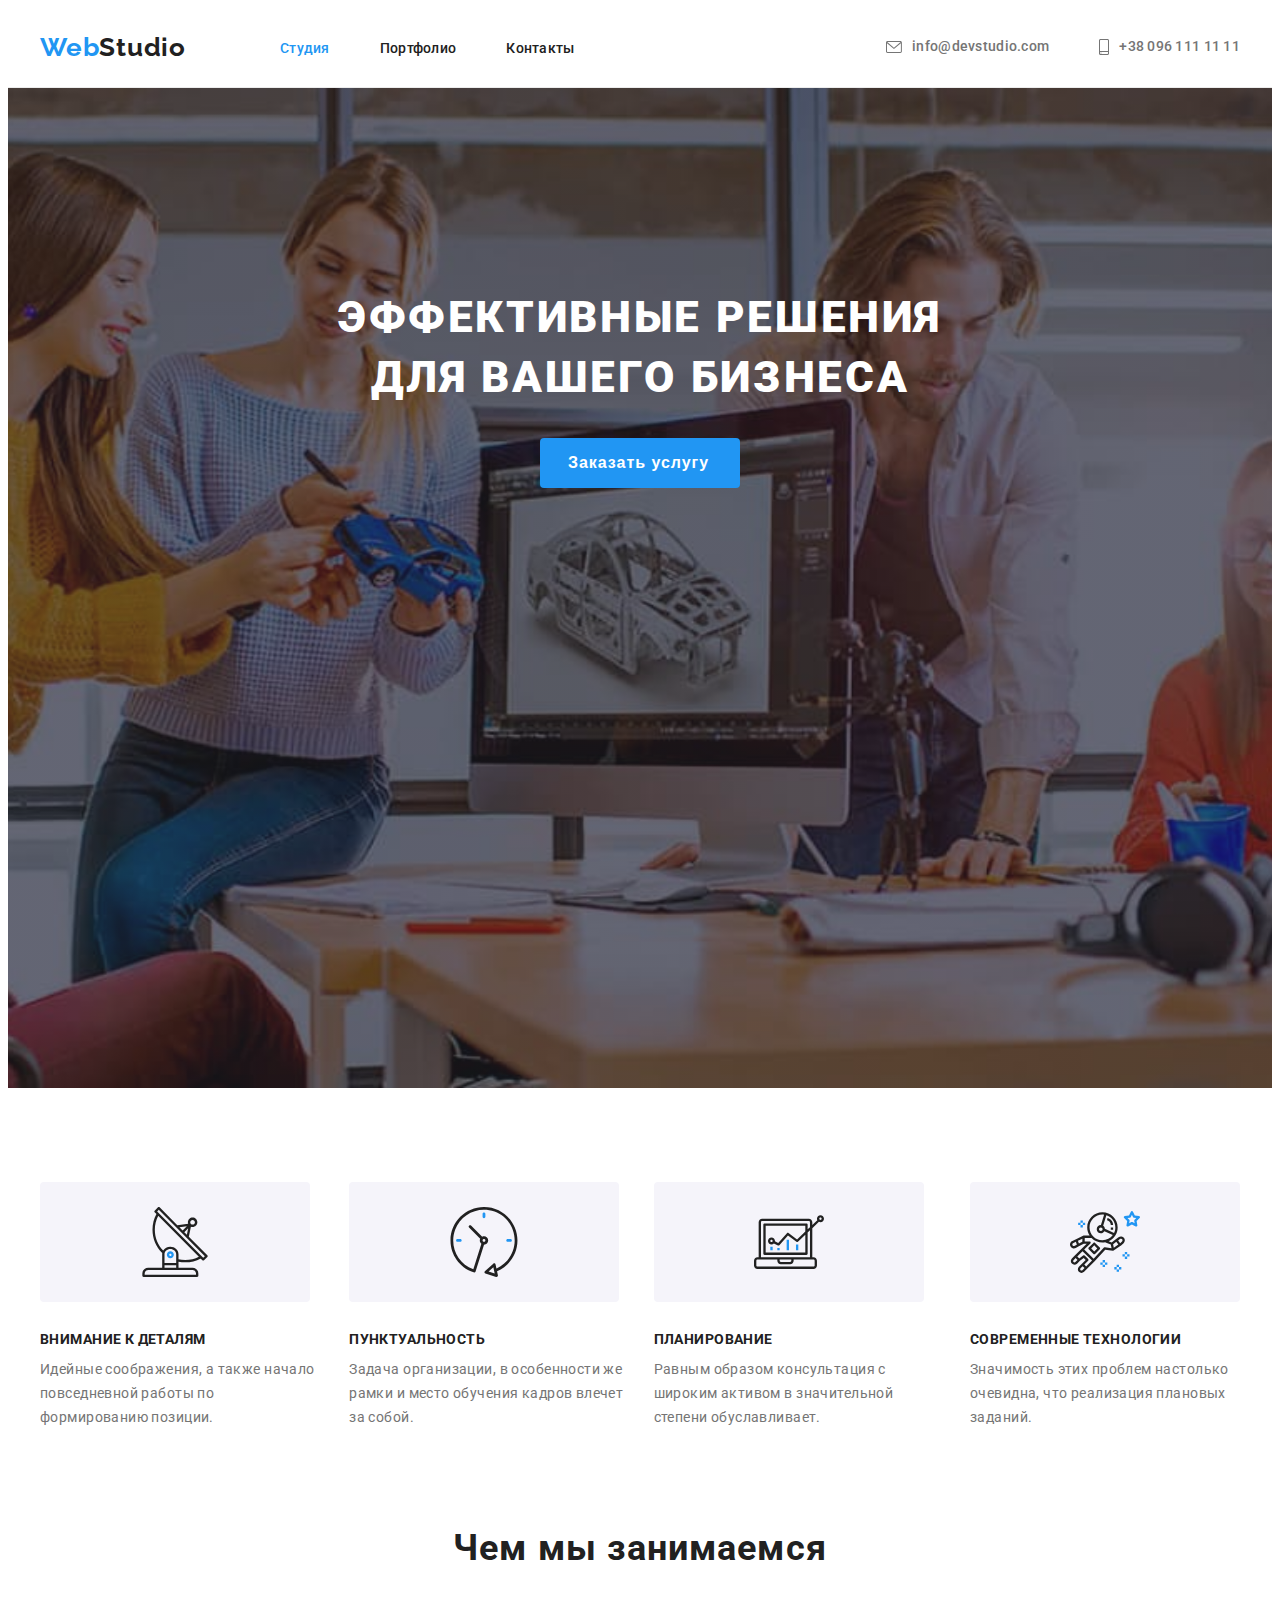
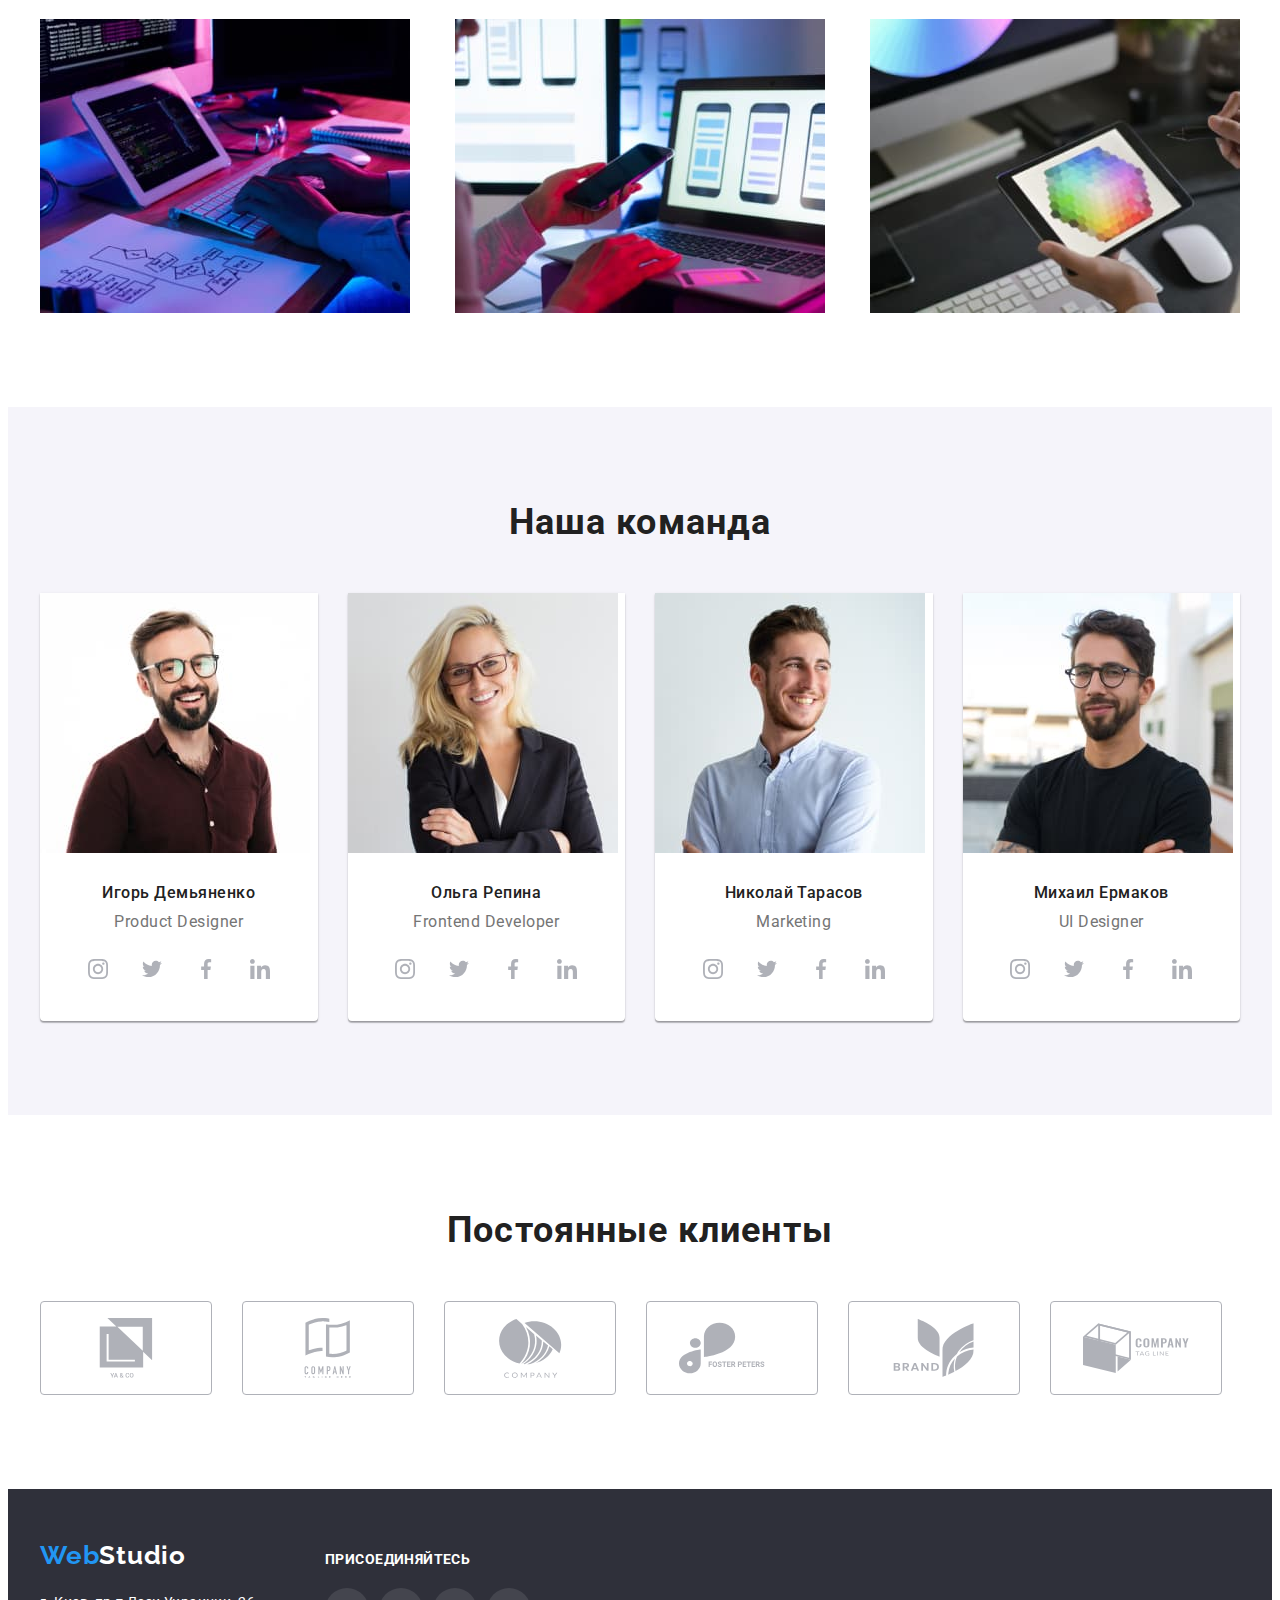
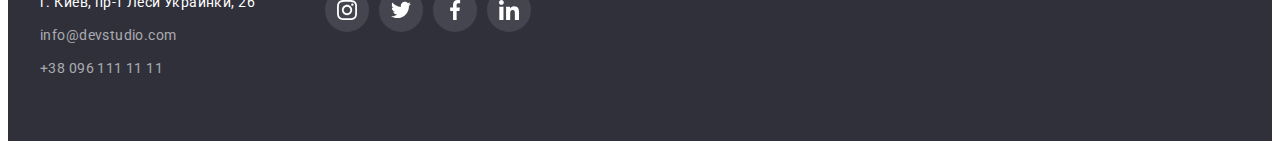
==== commit dcc5570a: "ДЗ-4 на проверку" ====
--- a/index.html
+++ b/index.html
@@ -177,9 +177,9 @@
                             
                             <ul class="social-list list">
                         
-                                <li class="team-social-list-item">
+                                <li class="social-list-item">
                                     <a href="" class="social-list-item-link social-list-item-link-instagram">
-                                        <svg class="social-list-icon">
+                                        <svg class="team-social-list-icon" width="20" height="20">
                                             <use href="./images/sprite.svg#icon-instagram"></use>
                                         </svg>
                                     </a>
@@ -187,7 +187,7 @@
                         
                                 <li class="social-list-item">
                                     <a href="" class="social-list-item-link social-list-item-link-twitter">
-                                        <svg class="social-list-icon">
+                                        <svg class="team-social-list-icon" width="20" height="20">
                                             <use href="./images/sprite.svg#icon-twitter"></use>
                                         </svg>
                                     </a>
@@ -195,7 +195,7 @@
                         
                                 <li class="social-list-item">
                                     <a href="" class="social-list-item-link social-list-item-link-facebook">
-                                        <svg class="social-list-icon">
+                                        <svg class="team-social-list-icon" width="20" height="20">
                                             <use href="./images/sprite.svg#icon-facebook"></use>
                                         </svg>
                                     </a>
@@ -203,7 +203,7 @@
                         
                                 <li class="social-list-item">
                                     <a href="" class="social-list-item-link social-list-item-link-linkedin">
-                                        <svg class="social-list-icon">
+                                        <svg class="team-social-list-icon" width="20" height="20">
                                             <use href="./images/sprite.svg#icon-linkedin"></use>
                                         </svg>
                                     </a>
@@ -225,6 +225,44 @@
                             <div class="team-content">          
                         <h3 class="team-subtitle">Ольга Репина</h3>
                         <p class="team-text" lang="en">Frontend Developer</p>
+                        <div class="social-container">
+                        
+                            <ul class="social-list list">
+                        
+                                <li class="social-list-item">
+                                    <a href="" class="social-list-item-link social-list-item-link-instagram">
+                                        <svg class="team-social-list-icon" width="20" height="20">
+                                            <use href="./images/sprite.svg#icon-instagram"></use>
+                                        </svg>
+                                    </a>
+                                </li>
+                        
+                                <li class="social-list-item">
+                                    <a href="" class="social-list-item-link social-list-item-link-twitter">
+                                        <svg class="team-social-list-icon" width="20" height="20">
+                                            <use href="./images/sprite.svg#icon-twitter"></use>
+                                        </svg>
+                                    </a>
+                                </li>
+                        
+                                <li class="social-list-item">
+                                    <a href="" class="social-list-item-link social-list-item-link-facebook">
+                                        <svg class="team-social-list-icon" width="20" height="20">
+                                            <use href="./images/sprite.svg#icon-facebook"></use>
+                                        </svg>
+                                    </a>
+                                </li>
+                        
+                                <li class="social-list-item">
+                                    <a href="" class="social-list-item-link social-list-item-link-linkedin">
+                                        <svg class="team-social-list-icon" width="20" height="20">
+                                            <use href="./images/sprite.svg#icon-linkedin"></use>
+                                        </svg>
+                                    </a>
+                                </li>
+                        
+                            </ul>
+                        </div>
                             </div>
                         </article>
                     </li>
@@ -240,6 +278,44 @@
                             <div class="team-content">
                         <h3 class="team-subtitle">Николай Тарасов</h3>
                         <p class="team-text" lang="en">Marketing</p>
+                        <div class="social-container">
+                        
+                            <ul class="social-list list">
+                        
+                                <li class="social-list-item">
+                                    <a href="" class="social-list-item-link social-list-item-link-instagram">
+                                        <svg class="team-social-list-icon" width="20" height="20">
+                                            <use href="./images/sprite.svg#icon-instagram"></use>
+                                        </svg>
+                                    </a>
+                                </li>
+                        
+                                <li class="social-list-item">
+                                    <a href="" class="social-list-item-link social-list-item-link-twitter">
+                                        <svg class="team-social-list-icon" width="20" height="20">
+                                            <use href="./images/sprite.svg#icon-twitter"></use>
+                                        </svg>
+                                    </a>
+                                </li>
+                        
+                                <li class="social-list-item">
+                                    <a href="" class="social-list-item-link social-list-item-link-facebook">
+                                        <svg class="team-social-list-icon" width="20" height="20">
+                                            <use href="./images/sprite.svg#icon-facebook"></use>
+                                        </svg>
+                                    </a>
+                                </li>
+                        
+                                <li class="social-list-item">
+                                    <a href="" class="social-list-item-link social-list-item-link-linkedin">
+                                        <svg class="team-social-list-icon" width="20" height="20">
+                                            <use href="./images/sprite.svg#icon-linkedin"></use>
+                                        </svg>
+                                    </a>
+                                </li>
+                        
+                            </ul>
+                        </div>
                             </div>
                         </article>
                     </li>
@@ -254,6 +330,44 @@
                             <div class="team-content">
                         <h3 class="team-subtitle">Михаил Ермаков</h3>
                         <p class="team-text" lang="en">UI Designer</p>
+                        <div class="social-container">
+                        
+                            <ul class="social-list list">
+                        
+                                <li class="social-list-item">
+                                    <a href="" class="social-list-item-link social-list-item-link-instagram">
+                                        <svg class="team-social-list-icon" width="20" height="20">
+                                            <use href="./images/sprite.svg#icon-instagram"></use>
+                                        </svg>
+                                    </a>
+                                </li>
+                        
+                                <li class="social-list-item">
+                                    <a href="" class="social-list-item-link social-list-item-link-twitter">
+                                        <svg class="team-social-list-icon" width="20" height="20">
+                                            <use href="./images/sprite.svg#icon-twitter"></use>
+                                        </svg>
+                                    </a>
+                                </li>
+                        
+                                <li class="social-list-item">
+                                    <a href="" class="social-list-item-link social-list-item-link-facebook">
+                                        <svg class="team-social-list-icon" width="20" height="20">
+                                            <use href="./images/sprite.svg#icon-facebook"></use>
+                                        </svg>
+                                    </a>
+                                </li>
+                        
+                                <li class="social-list-item">
+                                    <a href="" class="social-list-item-link social-list-item-link-linkedin">
+                                        <svg class="team-social-list-icon" width="20" height="20">
+                                            <use href="./images/sprite.svg#icon-linkedin"></use>
+                                        </svg>
+                                    </a>
+                                </li>
+                        
+                            </ul>
+                        </div>
                             </div>
                         </article>
                 
@@ -276,51 +390,51 @@
 
                  <ul class="clients-list list">
                      <li class="clients-list-item">
-                         <div class="clients-icon">
-                             <svg class="clients-icon-img">
-                                 <use href="./images/sprite.svg#icon-client1" width="106px" height="60px"></use>
+                         <a class="clients-icon" href="">
+                             <svg class="clients-icon-img" width="170" height="92">
+                                 <use href="./images/sprite.svg#icon-client1" width="106" height="60"></use>
                              </svg>
-                         </div>
+                            </a>
                      </li>
 
                      <li class="clients-list-item">
-                        <div class="clients-icon">
-                            <svg class="clients-icon-img">
-                                <use href="./images/sprite.svg#icon-client2" width="106px" height="60px"></use>
-                            </svg>
-                        </div>
+                        <a class="clients-icon" href="">
+                            <svg class="clients-icon-img" width="170" height="92">
+                                <use href="./images/sprite.svg#icon-client2" width="106" height="60"></use>
+                            </svg>
+                        </a>
                      </li>
 
                      <li class="clients-list-item">
-                        <div class="clients-icon">
-                            <svg class="clients-icon-img">
-                                <use href="./images/sprite.svg#icon-client3" width="106px" height="60px"></use>
-                            </svg>
-                        </div>
+                        <a class="clients-icon" href="">
+                            <svg class="clients-icon-img" width="170" height="92">
+                                <use href="./images/sprite.svg#icon-client3" width="106" height="60"></use>
+                            </svg>
+                        </a>
                      </li>
 
                      <li class="clients-list-item">
-                         <div class="clients-icon">
-                             <svg class="clients-icon-img">
-                                 <use href="./images/sprite.svg#icon-client4" width="106px" height="60px"></use>
-                             </svg>
-                         </div>
+                        <a class="clients-icon" href="">
+                            <svg class="clients-icon-img" width="170" height="92">
+                                <use href="./images/sprite.svg#icon-client4-1" width="106" height="60"></use>
+                            </svg>
+                        </a>
                     </li>
 
                      <li class="clients-list-item">
-                        <div class="clients-icon">
-                            <svg class="clients-icon-img">
-                                <use href="./images/sprite.svg#icon-client5" width="106px" height="60px"></use>
-                            </svg>
-                        </div>
+                        <a class="clients-icon" href="">
+                            <svg class="clients-icon-img" width="170" height="92">
+                                <use href="./images/sprite.svg#icon-client5" width="106" height="60"></use>
+                            </svg>
+                        </a>
                      </li>
 
                      <li class="clients-list-item">
-                        <div class="clients-icon">
-                            <svg class="clients-icon-img">
-                                <use href="./images/sprite.svg#icon-client6" width="106px" height="60px"></use>
-                            </svg>
-                        </div>
+                        <a class="clients-icon" href="">
+                            <svg class="clients-icon-img" width="170" height="92">
+                                <use href="./images/sprite.svg#icon-client6" width="106" height="60"></use>
+                            </svg>
+                        </a>
                      </li>
                  </ul>
 
@@ -368,32 +482,32 @@
                 <ul class="social-list list">
 
                     <li class="social-list-item">
-                        <a href="" class="social-list-item-link social-list-item-link-instagram">
-                            <svg class="social-list-icon">
+                        <a class="social-list-item-link social-list-item-link-instagram" href="">
+                            <svg class="social-list-icon" width="20" height="20">
                                <use href="./images/sprite.svg#icon-instagram"></use> 
                             </svg>
                         </a>
                     </li>
 
                     <li class="social-list-item">
-                        <a href="" class="social-list-item-link social-list-item-link-twitter">
-                            <svg class="social-list-icon">
+                        <a class="social-list-item-link social-list-item-link-twitter" href="">
+                            <svg class="social-list-icon" width="20" height="20">
                                 <use href="./images/sprite.svg#icon-twitter"></use>
                             </svg>
                         </a>
                     </li>
 
                     <li class="social-list-item">
-                        <a href="" class="social-list-item-link social-list-item-link-facebook">
-                            <svg class="social-list-icon">
+                        <a class="social-list-item-link social-list-item-link-facebook" href="">
+                            <svg class="social-list-icon" width="20" height="20">
                                 <use href="./images/sprite.svg#icon-facebook"></use>
                             </svg>
                         </a>
                     </li>
 
                     <li class="social-list-item">
-                        <a href="" class="social-list-item-link social-list-item-link-linkedin">
-                            <svg class="social-list-icon">
+                        <a class="social-list-item-link social-list-item-link-linkedin" href="">
+                            <svg class="social-list-icon" width="20" height="20">
                                 <use href="./images/sprite.svg#icon-linkedin"></use>
                             </svg>
                         </a>
--- a/css/styles.css
+++ b/css/styles.css
@@ -351,6 +351,7 @@
 }
 
 .team-text {
+  margin-bottom: 16px;
   font-weight: 400;
   font-size: 16px;
   line-height: 1.19;
@@ -358,6 +359,15 @@
   color: var(--secondary-text-color);
 }
 
+.team-social-list-icon {
+  fill: #afb1b8;
+}
+
+.team-social-list-icon:hover,
+.team-social-list-icon:focus {
+  fill: #ffffff;
+}
+
 /* ========= End Team ========= */
 
 /* ========= Start Clients ========= */
@@ -366,24 +376,30 @@
   display: flex;
 }
 
-.clients-list-item {
-  flex-basis: calc(100%-180px) / 6;
+.clients-icon {
+  display: flex;
   width: 170px;
   height: 92px;
   border: 1px solid #afb1b8;
-  box-sizing: border-box;
   border-radius: 4px;
-  justify-content: center;
-  align-items: center;
 }
 
 .clients-list-item:not(:last-child) {
   margin-right: 30px;
 }
 
-.clients-item-img {
-  justify-content: center;
-  align-items: center;
+.clients-icon-img {
+  fill: #afb1b8;
+  padding: 16px 32px;
+}
+
+.clients-icon-img:hover {
+  fill: var(--accent-text-color);
+}
+
+.clients-icon:hover {
+  color: var(--accent-text-color);
+  border: 1px solid var(--accent-text-color);
 }
 
 /* ========= End Clients ========= */
@@ -454,49 +470,30 @@
   justify-content: space-between;
   width: 206px;
   padding: 0;
-  margin: 0;
-  /* outline: 1px solid tomato; */
-}
-/* .social-list-item { 
-  background-repeat: no-repeat;
-  background-position: center;
-  justify-content: space-between;
-  display: flex;
+  margin: 0 auto;
+}
+
+.footer-container {
+  display: flex;
+  align-items: baseline;
+}
+
+.social-list-item-link {
+  display: flex;
+  justify-content: center;
+  align-items: center;
   width: 44px;
   height: 44px;
   border-radius: 50%;
   background-color: rgba(255, 255, 255, 0.1);
-}*/
-
-.footer-container {
-  display: flex;
-  align-items: baseline;
-}
-
-.social-container {
-}
-
-.social-list-item-link {
-  display: flex;
-  justify-content: center;
-  align-items: center;
-  width: 44px;
-  height: 44px;
-  border-radius: 50%;
-  background-color: rgba(255, 255, 255, 0.1);
 }
 
 .social-list-icon {
-  width: 20px;
-  height: 20px;
+  fill: #ffffff;
 }
 .social-list-item-link:hover,
 .social-list-item-link:focus {
   background-color: var(--accent-text-color);
-}
-
-.social-list-item-link:hover .social-list-icon {
-  /* fill: tomato; */
 }
 
 /* ========= End Footer ========= */
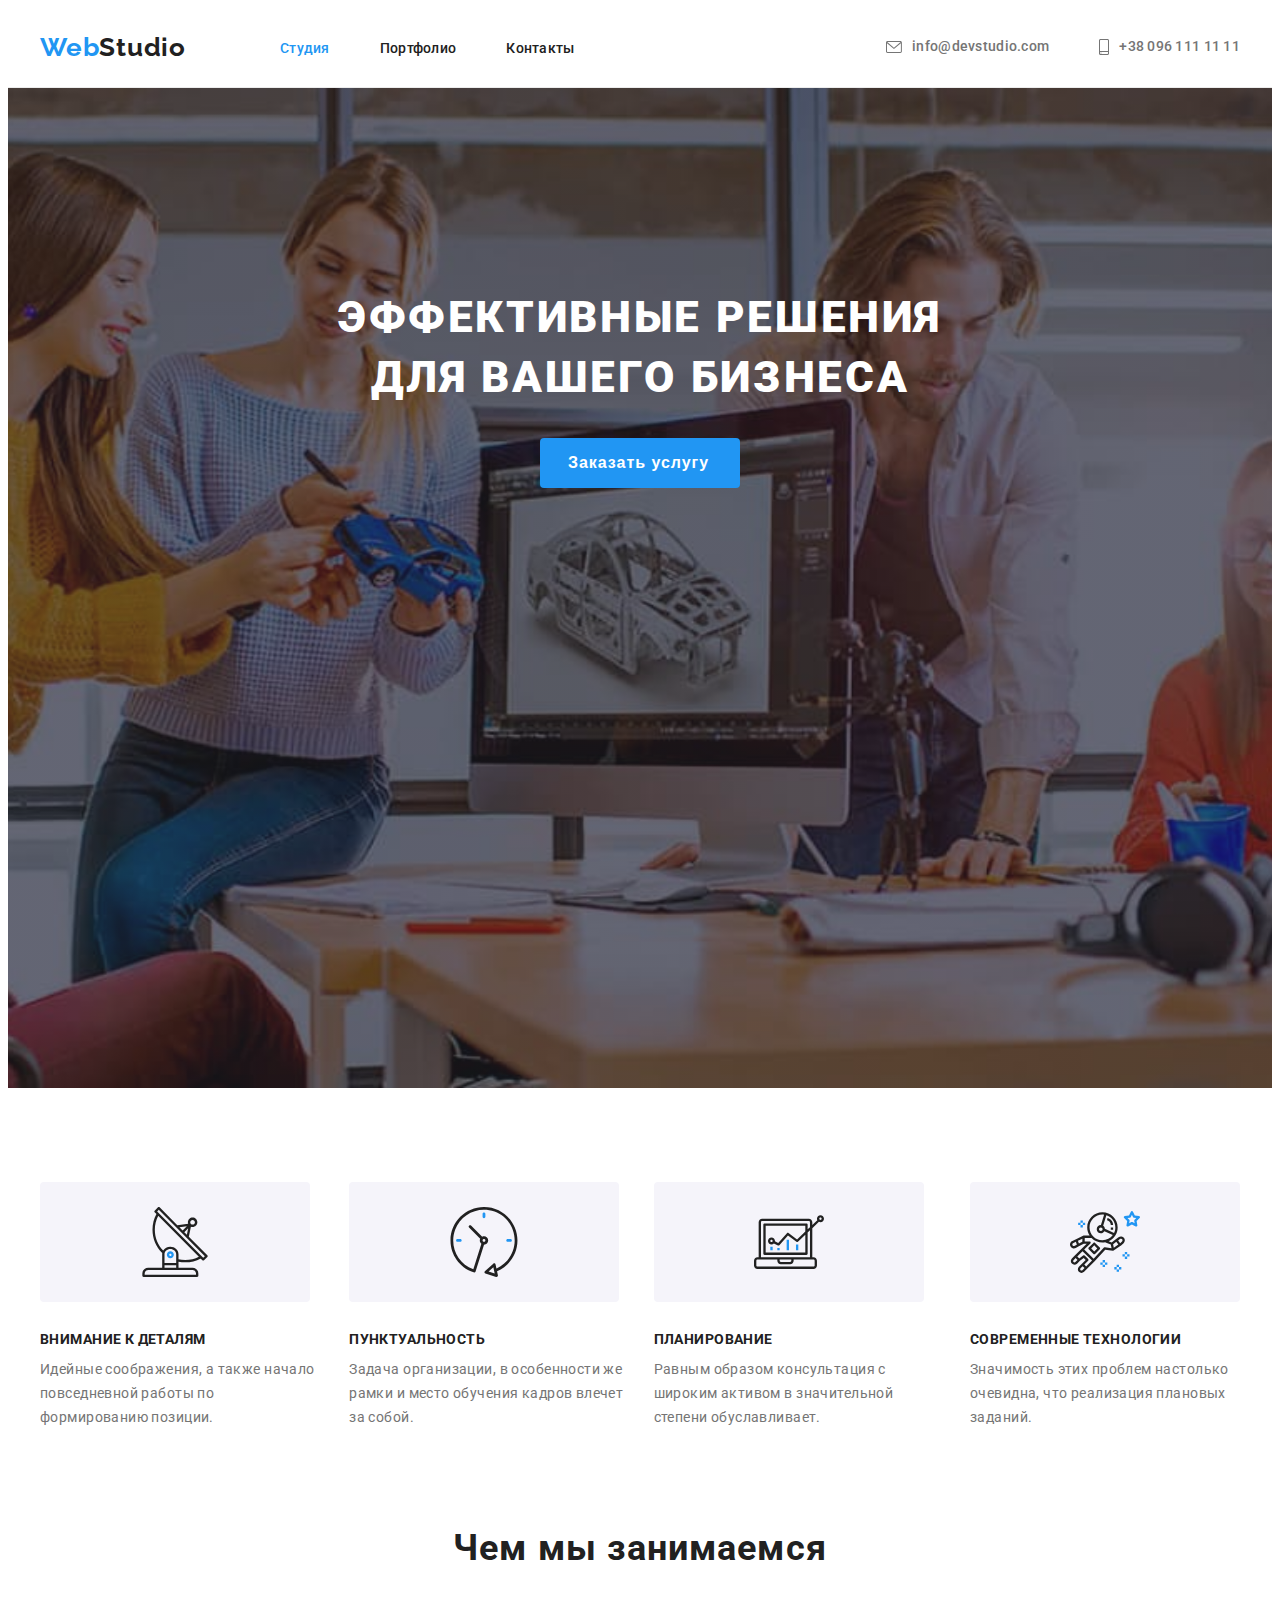
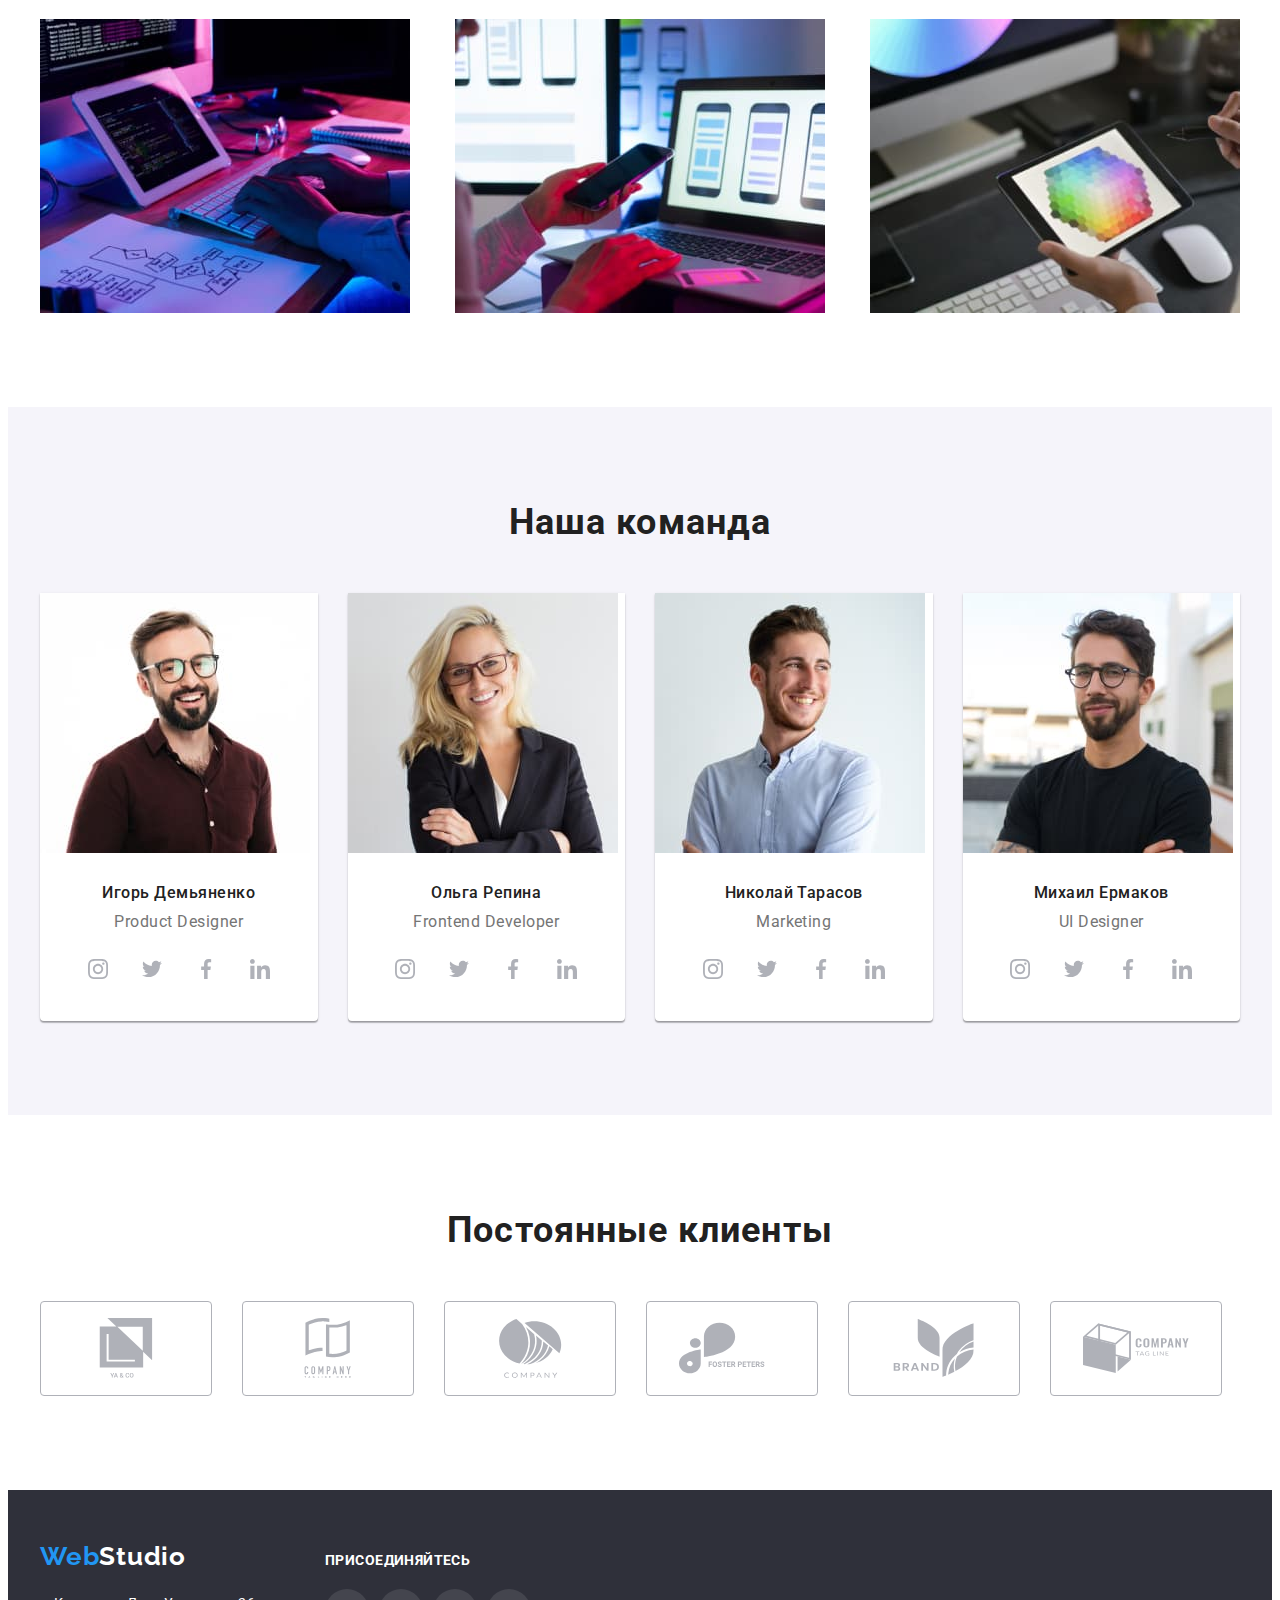
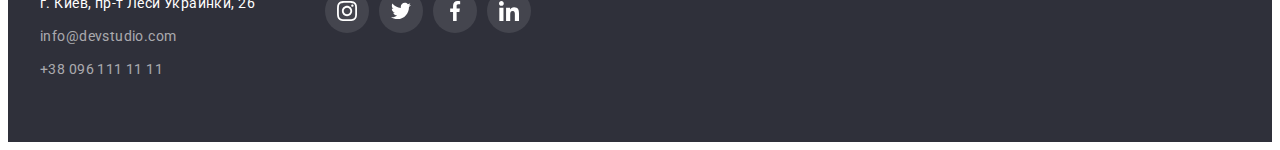
==== commit 9362ebe0: "HM-4" ====
--- a/index.html
+++ b/index.html
@@ -20,6 +20,7 @@
                <!--========= Start Navigation =========-->
 
 <body class="page-main">
+    <main>
     <header class="header">
 
         <div class="container header-container">
--- a/css/styles.css
+++ b/css/styles.css
@@ -363,7 +363,12 @@
   fill: #afb1b8;
 }
 
-.team-social-list-icon:hover,
+.social-list-item-link:focus .team-social-list-icon,
+.social-list-item-link:hover .team-social-list-icon {
+  fill: #ffffff;
+}
+
+/*.team-social-list-icon:hover,
 .team-social-list-icon:focus {
   fill: #ffffff;
 }
@@ -379,7 +384,7 @@
 .clients-icon {
   display: flex;
   width: 170px;
-  height: 92px;
+  height: 93px;
   border: 1px solid #afb1b8;
   border-radius: 4px;
 }
@@ -393,11 +398,13 @@
   padding: 16px 32px;
 }
 
-.clients-icon-img:hover {
+.clients-icon:hover .clients-icon-img,
+.clients-icon:focus .clients-icon-img {
   fill: var(--accent-text-color);
 }
 
-.clients-icon:hover {
+.clients-icon:hover,
+.clients-icon:focus {
   color: var(--accent-text-color);
   border: 1px solid var(--accent-text-color);
 }
